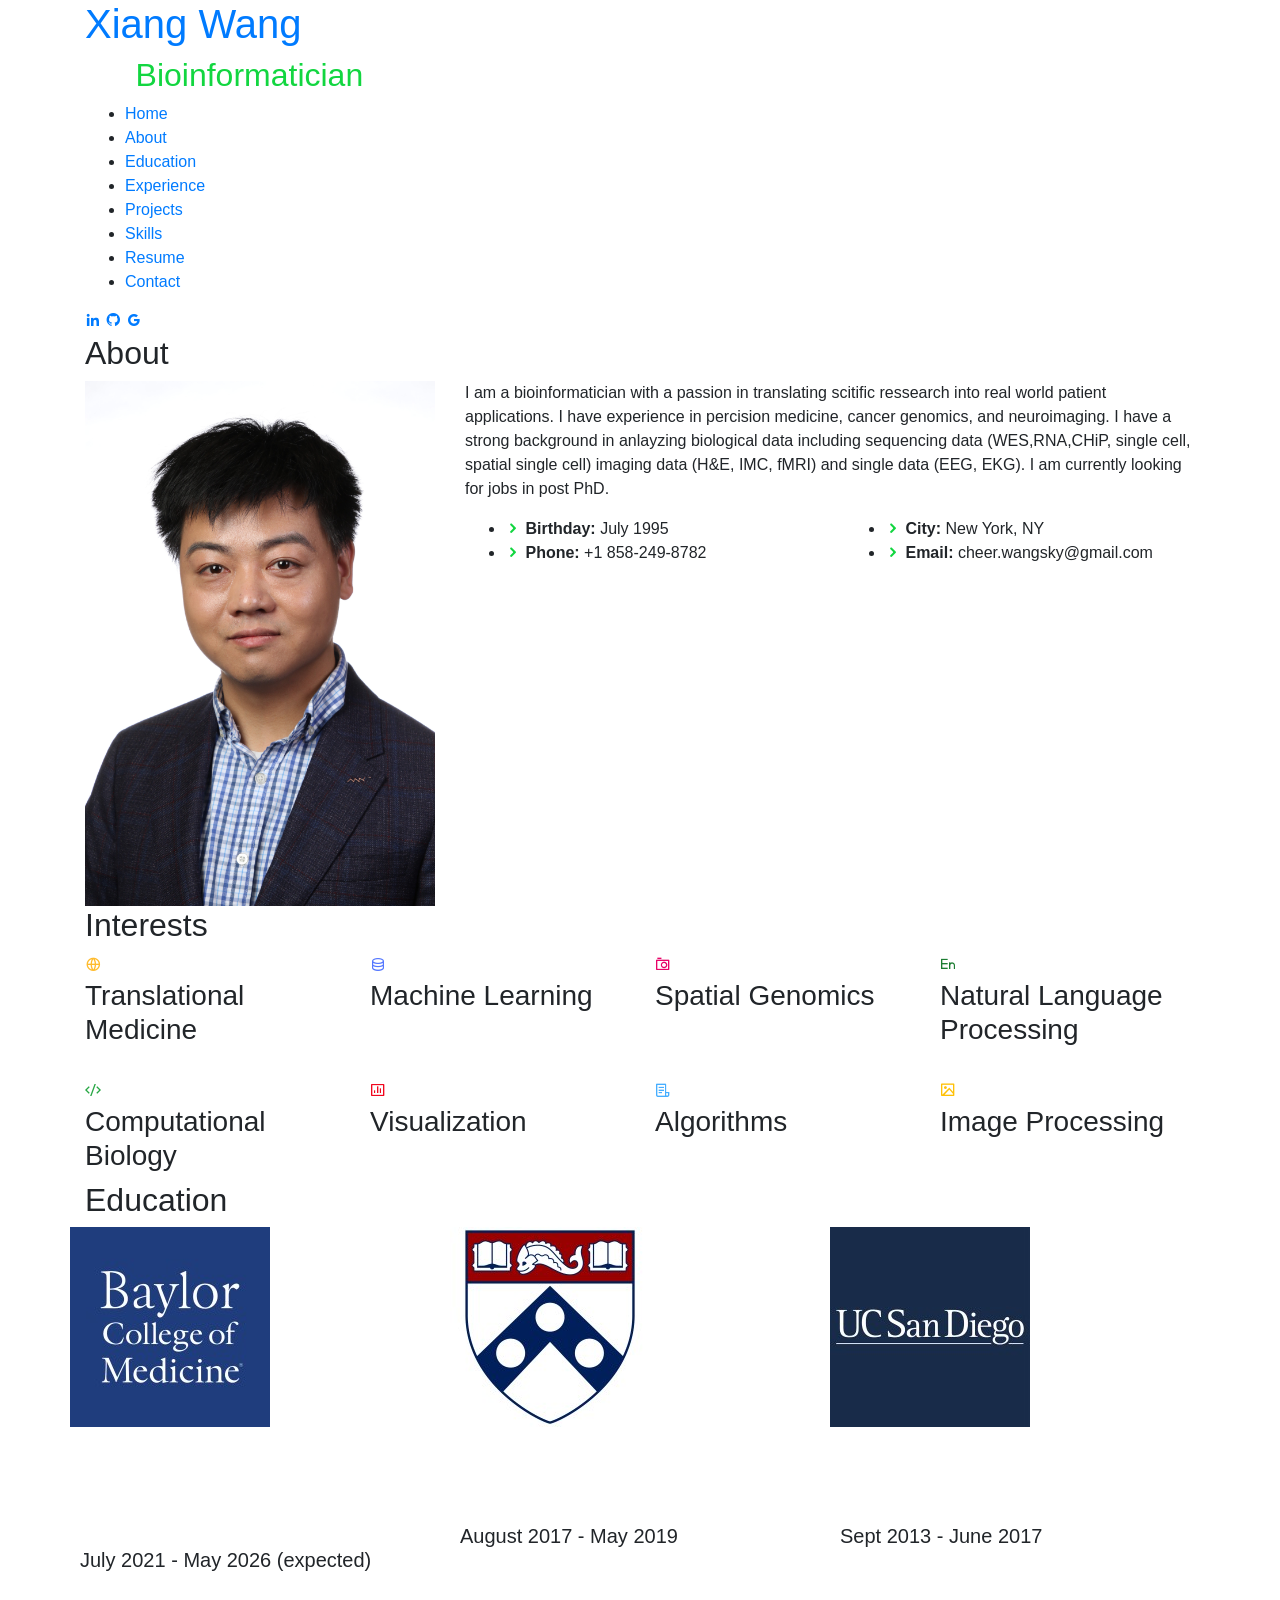
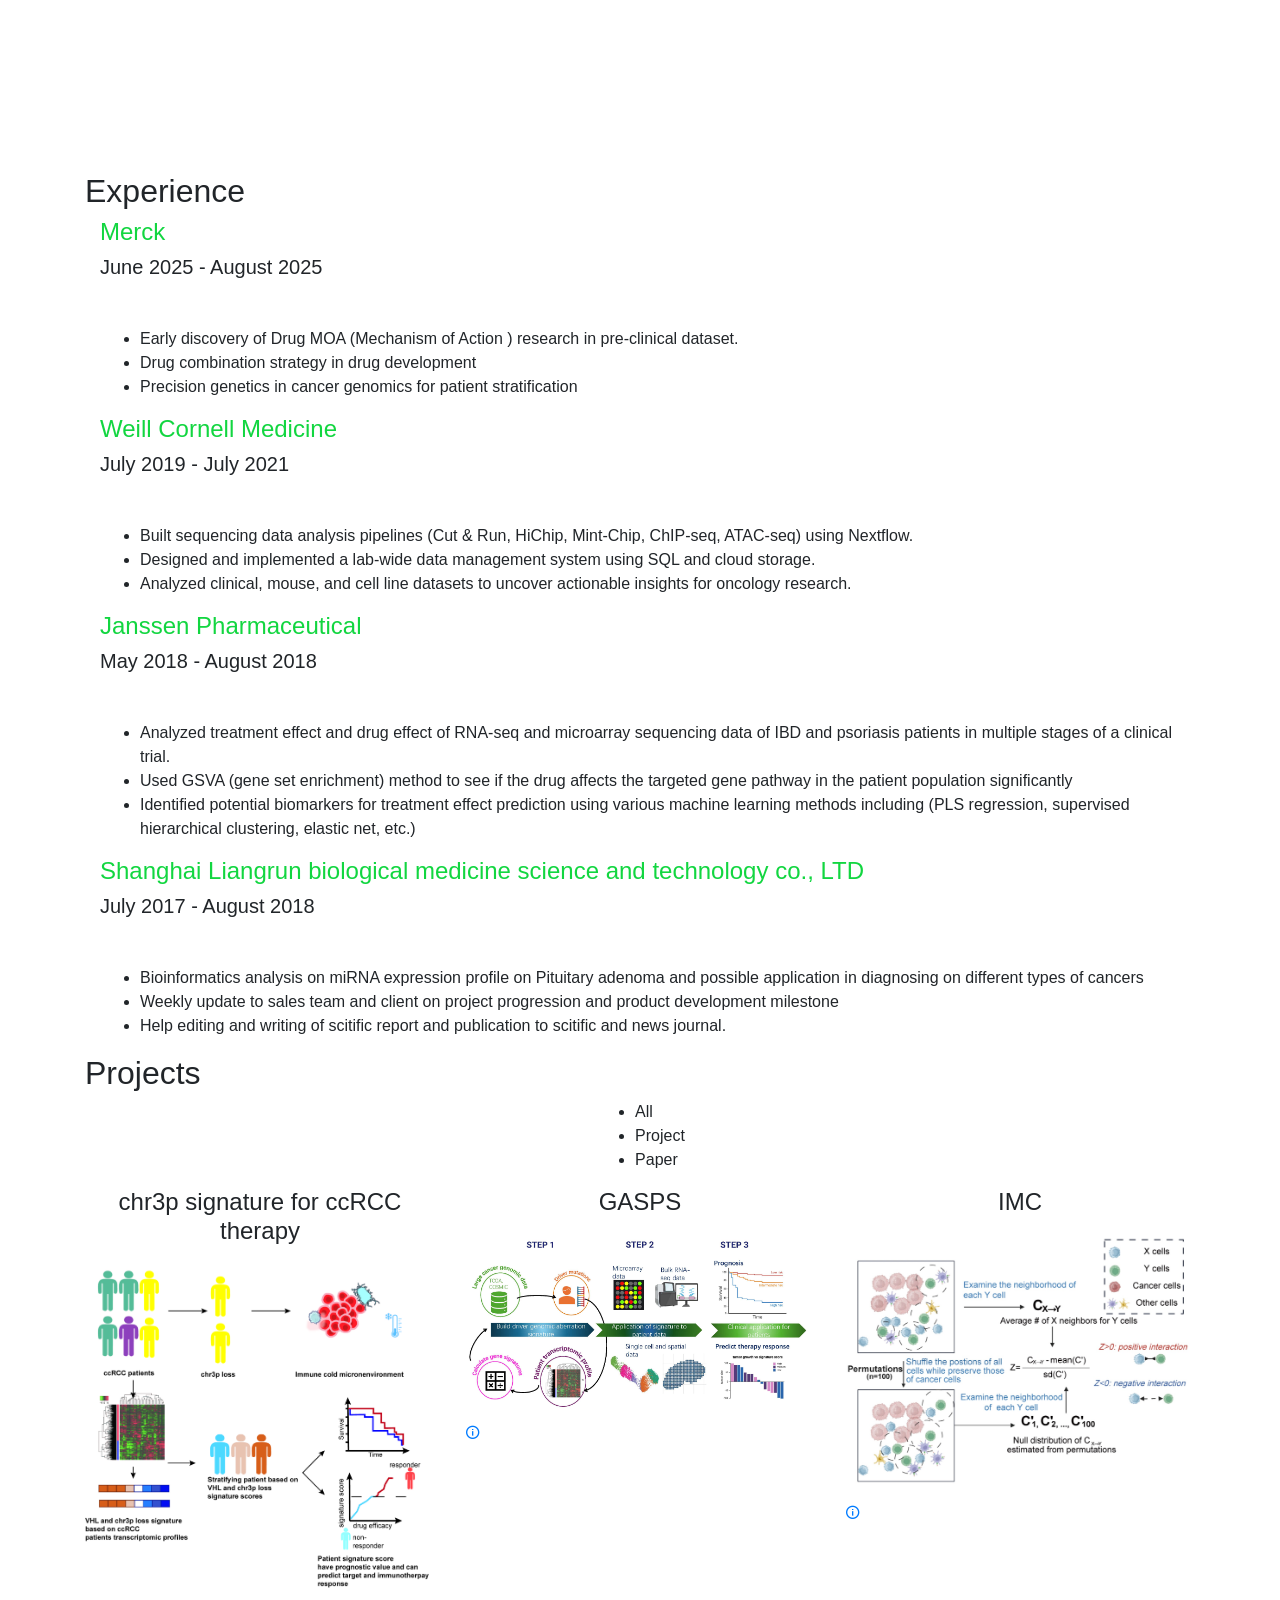
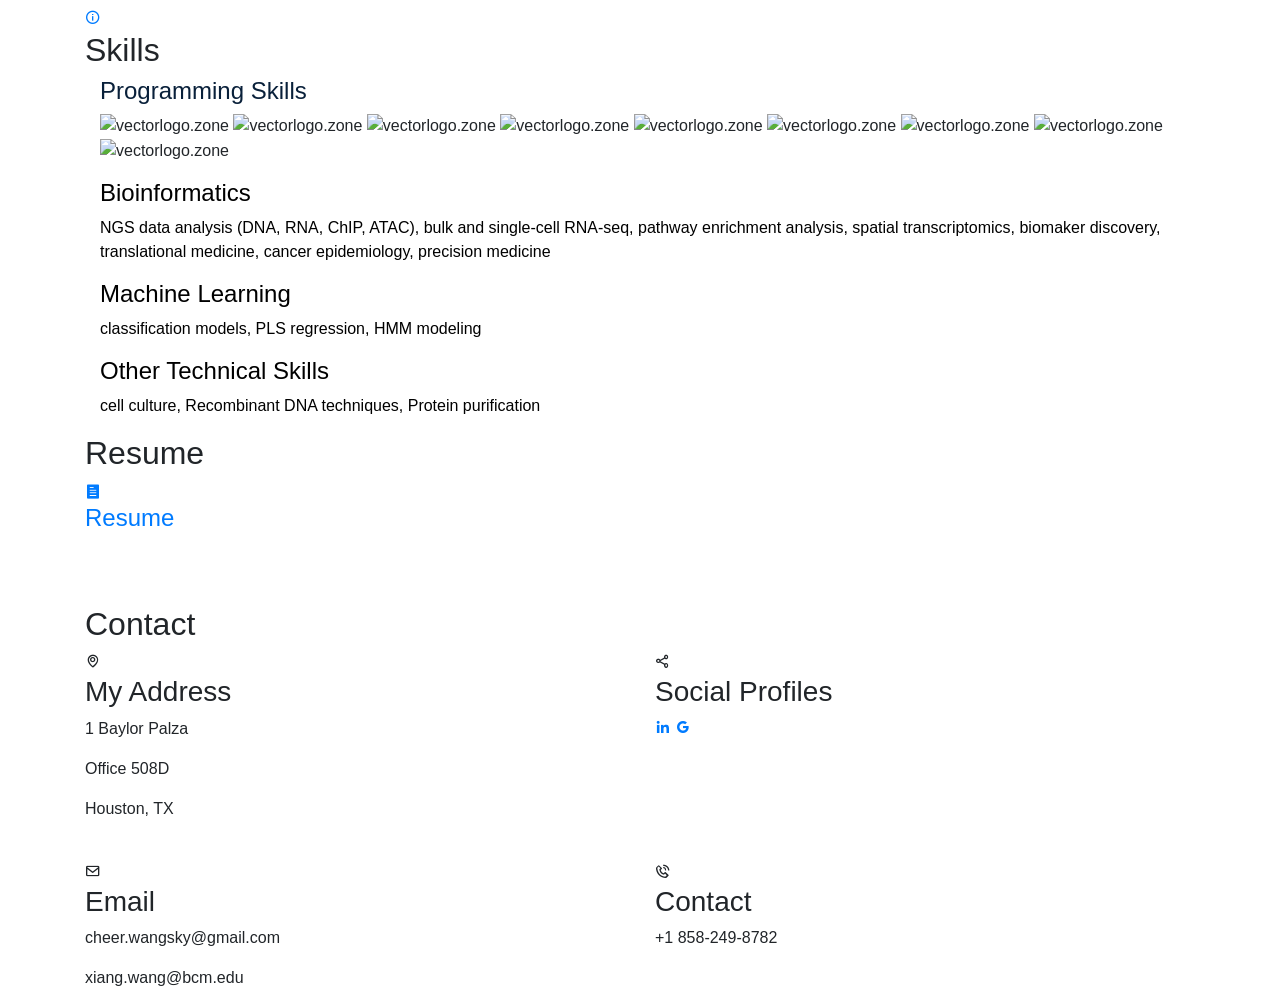
==== index.html @ 362e7843 "personal website base" ====
<!DOCTYPE html>
<html lang="en">

<head>
  <!-- Google Tag Manager -->
  <script>(function(w,d,s,l,i){w[l]=w[l]||[];w[l].push({'gtm.start':
  new Date().getTime(),event:'gtm.js'});var f=d.getElementsByTagName(s)[0],
  j=d.createElement(s),dl=l!='dataLayer'?'&l='+l:'';j.async=true;j.src=
  'https://www.googletagmanager.com/gtm.js?id='+i+dl;f.parentNode.insertBefore(j,f);
  })(window,document,'script','dataLayer','GTM-5BB8W2X');</script>
  <!-- End Google Tag Manager -->
  <link rel="icon" type="image/png" href="/favicon.png"/>
  <meta charset="utf-8">
  <meta content="width=device-width, initial-scale=1.0" name="viewport">

  <title>Personal Portfolio</title>
  <meta content="" name="descriptison">
  <meta content="" name="keywords">

  <!-- Google Fonts -->
  <link href="https://fonts.googleapis.com/css?family=Open+Sans:300,300i,400,400i,600,600i,700,700i|Raleway:300,300i,400,400i,500,500i,600,600i,700,700i|Poppins:300,300i,400,400i,500,500i,600,600i,700,700i" rel="stylesheet">

  <!-- Vendor CSS Files -->
  <link href="assets/vendor/bootstrap/css/bootstrap.min.css" rel="stylesheet">
  <link href="assets/vendor/icofont/icofont.min.css" rel="stylesheet">
  <link href="assets/vendor/remixicon/remixicon.css" rel="stylesheet">
  <link href="assets/vendor/owl.carousel/assets/owl.carousel.min.css" rel="stylesheet">
  <link href="assets/vendor/boxicons/css/boxicons.min.css" rel="stylesheet">
  <link href="assets/vendor/venobox/venobox.css" rel="stylesheet">

  <!-- Template Main CSS File -->
  <link href="assets/css/style.css" rel="stylesheet">


  <!-- Global site tag (gtag.js) - Google Analytics -->
  <script async src="https://www.googletagmanager.com/gtag/js?id=UA-169007209-3"></script>
  <script>
    window.dataLayer = window.dataLayer || [];
    function gtag(){dataLayer.push(arguments);}
    gtag('js', new Date());

    gtag('config', 'UA-169007209-3');
  </script>



  <!-- =======================================================
  * Template Name: Personal - v2.1.0
  * Template URL: https://bootstrapmade.com/personal-free-resume-bootstrap-template/
  * Author: BootstrapMade.com
  * License: https://bootstrapmade.com/license/
  ======================================================== -->
</head>

<body>
  
  <!-- Google Tag Manager (noscript) -->
  <noscript><iframe src="https://www.googletagmanager.com/ns.html?id=GTM-5BB8W2X"
  height="0" width="0" style="display:none;visibility:hidden"></iframe></noscript>
  <!-- End Google Tag Manager (noscript) -->
  <!-- ======= Header ======= -->
  <header id="header" class="header-tops">

    <div class="container">

      <h1><a href="index.html">Xiang Wang</a></h1>
      <h2 style="color:#fff">I'm <span class="typing" style="color:#12D640"></span></h2>
      <nav class="nav-menu d-none d-lg-block">
        <ul>
          <li class="active"><a href="#header"> <span>Home</span></a></li>
          <li><a href="#about"><span>About</span></a></li>
          <li><a href="#education"> <span>Education</span></a></li>
          <li><a href="#experience"> <span>Experience</span></a></li>
<!--          <li><a href="#projects"> <span>Projects</span></a></li>-->
          <li><a href="#portfolio"> <span>Projects</span></a></li>
          <li><a href="#skills"> <span>Skills</span></a></li>
          <li><a href="https://drive.google.com/file/d/1aKbmqRTLS-LCxdMcSOhYF5PHb5AXYQ7D/view" target="_blank"> <span>Resume</span></a></li>
          <!-- <li><a href="#links"> <span>Resume & Links</span></a></li> -->
          <li><a href="#contacts"> <span>Contact</span></a></li>

        </ul>
      </nav><!-- .nav-menu -->

      <div class="social-links">
          <a href="https://www.linkedin.com/in/xiang-wang-nyc95/" target="_blank" class="linkedin"><i class="bx bxl-linkedin"></i></a>
          <a href="https://github.com/sky-wang1995" target="_blank" class="github"><i class="bx bxl-github"></i></a>
          <a href="https://scholar.google.com/citations?user=WFj-ojgAAAAJ&hl=en" target="_blank" class="google"><i class="bx bxl-google"></i></a>

      </div>

    </div>
  </header><!-- End Header -->

  <!-- ======= About Section ======= -->
  <section id="about" class="about">

    <!-- ======= About Me ======= -->
    <div class="about-me container">

      <div class="section-title">
        <h2>About</h2>
      </div>

      <div class="row">
        <div class="col-lg-4" data-aos="fade-right">
          <img src="assets/img/Wang_Xiang.jpg" class="img-fluid" alt="">
        </div>
        <div class="col-lg-8 pt-4 pt-lg-0 content" data-aos="fade-left">
          <p> I am a bioinformatician with a passion in translating scitific ressearch into real world patient applications.  I have experience in 
            percision medicine, cancer genomics, and neuroimaging. I have a strong background in anlayzing biological data including sequencing data (WES,RNA,CHiP, single cell, spatial single cell)
            imaging data (H&E, IMC, fMRI) and single data (EEG, EKG).  
             I am currently looking for jobs in post PhD. </p>
          <div class="row">
            <div class="col-lg-6">
              <ul>
                <li><i class="icofont-rounded-right"></i> <strong>Birthday:</strong> July 1995</li>
                <li><i class="icofont-rounded-right"></i> <strong>Phone:</strong> +1 858-249-8782</li>
              </ul>
            </div>
            <div class="col-lg-6">
              <ul>
                <li><i class="icofont-rounded-right"></i> <strong>City:</strong> New York, NY</li>
                <li><i class="icofont-rounded-right"></i> <strong>Email:</strong> cheer.wangsky@gmail.com</li>
              </ul>
            </div>
          </div>
        </div>
      </div>

    </div><!-- End About Me -->

    <!-- ======= Interests ======= -->
    <div class="interests container">

      <div class="section-title">
        <h2>Interests</h2>
      </div>

      <div class="row">
        <div class="col-lg-3 col-md-4">
          <div class="icon-box">
            <i class="ri-global-line" style="color: #ffbb2c;"></i>
            <h3>Translational Medicine</h3>
          </div>
        </div>
        <div class="col-lg-3 col-md-4 mt-4 mt-md-0">
          <div class="icon-box">
            <i class="ri-database-2-line" style="color: #5578ff;"></i>
            <h3>Machine Learning</h3>
          </div>
        </div>
        <div class="col-lg-3 col-md-4 mt-4 mt-md-0">
          <div class="icon-box">
            <i class="ri-camera-3-line" style="color: #e80368;"></i>
            <h3>Spatial Genomics</h3>
          </div>
        </div>
        <div class="col-lg-3 col-md-4 mt-4 mt-lg-0">
          <div class="icon-box">
            <i class="ri-english-input" style="color: #1c7d32;"></i>
            <h3>Natural Language Processing</h3>
          </div>
        </div>
        <div class="col-lg-3 col-md-4 mt-4">
          <div class="icon-box">
            <i class="ri-code-s-slash-fill" style="color: #28a745;"></i>
            <h3>Computational Biology</h3>
          </div>
        </div>
        <div class="col-lg-3 col-md-4 mt-4">
          <div class="icon-box">
            <i class="ri-bar-chart-box-line" style="color: #f1081f;"></i>
            <h3>Visualization</h3>
          </div>
        </div>
        <div class="col-lg-3 col-md-4 mt-4">
          <div class="icon-box">
            <i class="ri-file-list-3-line" style="color: #47aeff;"></i>
            <h3>Algorithms</h3>
          </div>
        </div>
        <div class="col-lg-3 col-md-4 mt-4">
          <div class="icon-box">
            <i class="ri-image-line" style="color: #ffc107;"></i>
            <h3>Image Processing</h3>
          </div>
        </div>
      </div>

    </div><!-- End Interests -->
  </section><!-- End About Section -->



  <!-- ======= Education Section ======= -->
<section id="education" class="services">
  <div class="container">
    <div class="section-title">
      <h2>Education</h2>
    </div>

    <div class="row">
      <!-- Baylor -->
      <div class="col-md-4 mt-4 mt-md-0 icon-box" data-aos="fade-up" data-aos-delay="100" style="padding:0px 0px 5px;">
        <img src="assets/img/education/bcm.jpeg" class="img-fluid" alt="Baylor College of Medicine">
        <h4 style="text-align:left; padding: 5px 10px;">
          <a href="https://www.bcm.edu/" target="_blank" style="color:#FFF; text-decoration:none;">
            Baylor College of Medicine
          </a>
        </h4>
        <p style="text-align:left;color:#fff;padding: 5px 10px;"><em>PhD in Quantitative and Computational Biosciences</em></p>
        <h5 style="text-align:left;padding: 0px 10px;">July 2021 - May 2026 (expected)</h5>
        <h6 style="text-align:left;color:#fff;padding: 0px 10px;">Relevant Research Topics</h6>
        <ul style="text-align:left;color:#fff;">
          <li>cancer immunotherapy</li>
          <li>lung cancer</li>
          <li>multimodal integration</li>
          <li>spatial transcriptomics</li>
          <li>single cell sequencing</li>
          <li>precision medicine</li>
        </ul>
      </div>

      <!-- UPenn -->
      <div class="col-md-4 mt-4 mt-md-0 icon-box" data-aos="fade-up" data-aos-delay="200" style="padding:0px 0px 5px;">
        <img src="assets/img/education/university_of_pennsylvania_logo.jpeg" class="img-fluid" alt="University of Pennsylvania">
        <h4 style="text-align:left; padding: 5px 10px;">
          <a href="https://www.upenn.edu/" target="_blank" style="color:#FFF; text-decoration:none;">
            University of Pennsylvania
          </a>
        </h4>
        <p style="text-align:left;color:#fff;padding: 5px 10px;"><em>M.S. in Biotechnology</em></p>
        <h5 style="text-align:left;padding: 0px 10px;">August 2017 - May 2019</h5>
        <h6 style="text-align:left;color:#fff;padding: 0px 10px;">Relevant Coursework</h6>
        <ul style="text-align:left;color:#fff;">
          <li>Database Management Systems</li>
          <li>Algorithms &amp; Optimization for Big Data</li>
          <li>Machine Learning</li>
        </ul>
      </div>

      <!-- UCSD -->
      <div class="col-md-4 mt-4 mt-md-0 icon-box" data-aos="fade-up" data-aos-delay="300" style="padding:0px 0px 5px;">
        <img src="assets/img/education/university_of_california_at_san_diego_logo.jpeg" class="img-fluid" alt="UC San Diego">
        <h4 style="text-align:left; padding: 5px 10px;">
          <a href="https://ucsd.edu/" target="_blank" style="color:#FFF; text-decoration:none;">
            UC San Diego
          </a>
        </h4>
        <p style="text-align:left;color:#fff;padding: 5px 10px;"><em>B.S. in Bioengineering (Bioinformatics)</em></p>
        <h5 style="text-align:left;padding: 0px 10px;">Sept 2013 - June 2017</h5>
        <h6 style="text-align:left;color:#fff;padding: 0px 10px;">Relevant Coursework</h6>
        <ul style="text-align:left;color:#fff;">
          <li>Molecular Biology</li>
          <li>Genetics</li>
          <li>Biochemistry</li>
          <li>Advanced Data Structures</li>
          <li>Advanced Algorithms-Design</li>
        </ul>
      </div>
    </div>
  </div>
</section>



<!-- =======================================================
    <div class="portfolio">
    <div class="container">
      <div class="section-title">
        <h2>Online Certification</h2>
      </div>

      <div class="row portfolio-container" style="position: relative; height: 437.75px;">

         <div class="col-lg-4 col-md-6 portfolio-item filter-app" style="position: absolute; left: 0px; top: 0px;">
          <div class="portfolio-wrap">
            <img src="assets/img/certification/stanford.jpg" class="img-fluid" alt="">
            <div class="portfolio-info">
              <h4>Machine Learning</h4>
              <div class="portfolio-links">
                <a href="https://www.coursera.org/account/accomplishments/certificate/2BTJ636Q2E93?utm_medium=certificate&amp;utm_source=link&amp;utm_campaign=copybutton_certificate/" target="_blank" title="Certificate"><i class="bx bx-link"></i></a>
              </div>
            </div>
           </div>
          </div>

        <div class="col-lg-4 col-md-6 portfolio-item filter-app" style="position: absolute; left: 370px; top: 0px;">
          <div class="portfolio-wrap">
            <img src="assets/img/certification/stanford.jpg" class="img-fluid" alt="">
            <div class="portfolio-info">
              <h4>Algorithms-Design and Analysis</h4>
              <div class="portfolio-links">
                <a href="https://www.coursera.org/account/accomplishments/certificate/6THRQXYE9EHZ?utm_medium=certificate&amp;utm_source=link&amp;utm_campaign=copybutton_certificate" target="_blank" title="Certificate"><i class="bx bx-link"></i></a>
              </div>
            </div>
          </div>
        </div>

        <div class="col-lg-4 col-md-6 portfolio-item filter-app" style="position: absolute; left: 740px; top: 0px;">
          <div class="portfolio-wrap">
            <img src="assets/img/certification/ucsd.jpg" class="img-fluid" alt="">
            <div class="portfolio-info">
              <h4>Algorithmic Toolbox</h4>
              <div class="portfolio-links">
                <a href="https://coursera.org/share/98bbfb990484fac370d5e5ed14334ea4" target="_blank" title="Certificate"><i class="bx bx-link"></i></a>
              </div>
            </div>
          </div>
        </div>

        <div class="col-lg-4 col-md-6 portfolio-item filter-project" style="position: absolute; left: 0px; top: 218.875px;">
          <div class="portfolio-wrap">
            <img src="assets/img/certification/ibm.jpg" class="img-fluid" alt="">
            <div class="portfolio-info">
              <h4>Deep Learning with Tensorflow</h4>
              <div class="portfolio-links">
                <a href="https://drive.google.com/file/d/1FSwPt19EzY_tpvqkE6igtLf3gccKcssC/view?usp=sharing" target="_blank" title="Certificate"><i class="bx bx-link"></i></a>
              </div>
            </div>
          </div>
        </div>

        <div class="col-lg-4 col-md-6 portfolio-item filter-project" style="position: absolute; left: 370px; top: 218.875px;">
          <div class="portfolio-wrap">
            <img src="assets/img/certification/ibm.jpg" class="img-fluid" alt="">
            <div class="portfolio-info">
              <h4>Machine Learning with Python</h4>
              <div class="portfolio-links">
                <a href="https://drive.google.com/file/d/1gimySw_NPzCJ54dqZ2j2wYyz-JDOg-S0/view?usp=sharing" target="_blank" title="Certificate"><i class="bx bx-link"></i></a>
              </div>
            </div>
          </div>
        </div>


        <div class="col-lg-4 col-md-6 portfolio-item filter-project" style="position: absolute; left: 740px; top: 218.875px;">
          <div class="portfolio-wrap">
            <img src="assets/img/certification/dai.jpg" class="img-fluid" alt="">
            <div class="portfolio-info">
              <h4>Neural Networks and Deep Learning</h4>
              <div class="portfolio-links">
                <a href="https://www.coursera.org/account/accomplishments/certificate/ELXZ6FE2BU7X?utm_medium=certificate&amp;utm_source=link&amp;utm_campaign=copybutton_certificate/" target="_blank" title="Certificate"><i class="bx bx-link"></i></a>
              </div>
            </div>
          </div>
        </div>

      </div>
    </div>
    </div>
=================================== =================== -->
  </section>
  <!-- End Education Section -->



  <!-- Start Experience Section -->

  <section id="experience" class="services">
    <div class="container">
      <div class="section-title">
        <h2>Experience</h2>
      </div>
      <div class="row">
          <div class="col-lg-12" data-aos="fade-up">
              <div class="col-md-12 mt-4 mt-md-0 icon-box" data-aos="fade-up" data-aos-delay="100">
                <h4 style="text-align:left;"><a  href="https://www.merck.com/research/" style="color:#12d640">Merck</a><br> </h4>
                <h5 style="text-align:left;">  June 2025 - August 2025</h5>
                <p style="text-align:left;color:#fff"><em>Translational Genome Analytics Intern </em></p>
                <ul style="text-align:left;">
                  <li>Early discovery of Drug MOA (Mechanism of Action ) research in pre-clinical dataset.</li>
                  <li>Drug combination strategy in drug development</li>
                  <li>Precision genetics in cancer genomics for patient stratification</li>
                </ul>
              </div>
              <div class="col-md-12 mt-4 mt-md-0 icon-box" data-aos="fade-up" data-aos-delay="100">
                <h4 style="text-align:left;"><a href="https://weill.cornell.edu/" style="color:#12d640">Weill Cornell Medicine</a><br> </h4>
                <h5 style="text-align:left;">July 2019 - July 2021</h5>
                <p style="text-align:left;color:#fff"><em>Bioinformatics Analyst</em></p>
                <ul style="text-align:left;">
                  <li>Built sequencing data analysis pipelines (Cut & Run, HiChip, Mint-Chip, ChIP-seq, ATAC-seq) using Nextflow.</li>
                  <li>Designed and implemented a lab-wide data management system using SQL and cloud storage.</li>
                  <li>Analyzed clinical, mouse, and cell line datasets to uncover actionable insights for oncology research.</li>
                </ul>
              </div>
              <div class="col-md-12 mt-4 mt-md-0 icon-box" data-aos="fade-up" data-aos-delay="100">
                <h4 style="text-align:left;"><a href="https://innovativemedicine.jnj.com/us/" style="color:#12d640">Janssen Pharmaceutical</a><br> </h4>
                <h5 style="text-align:left;">May 2018 - August 2018</h5>
                <p style="text-align:left;color:#fff"><em>Bioinformatics Analyst</em></p>
                <ul style="text-align:left;">
                  <li>Analyzed treatment effect and drug effect of RNA-seq and microarray sequencing data of IBD and psoriasis patients in multiple stages of a clinical trial.</li>
                  <li>Used GSVA (gene set enrichment) method to see if the drug affects the targeted gene pathway in the patient population significantly </li>
                  <li>Identified potential biomarkers for treatment effect prediction using various machine learning methods including (PLS regression, supervised hierarchical clustering, elastic net, etc.)</li>
                </ul>
              </div>
              <div class="col-md-12 mt-4 mt-md-0 icon-box" data-aos="fade-up" data-aos-delay="100">
                <h4 style="text-align:left;"><a href="https://www.liangrunbio.com/en.html" style="color:#12d640">Shanghai Liangrun biological medicine science and technology co., LTD</a><br> </h4>
                <h5 style="text-align:left;">July 2017 - August 2018</h5>
                <p style="text-align:left;color:#fff"><em>General Intern</em></p>
                <ul style="text-align:left;">
                  <li>Bioinformatics analysis on miRNA expression profile on Pituitary adenoma and possible application in diagnosing on different types of cancers</li>
                  <li>Weekly update to sales team and client on project progression and product development milestone</li>
                  <li>Help editing and writing of scitific report and publication to scitific and news journal.</li>
                </ul>
                </div>
          </div>
        </div>
    </div>
  </section>

  <!-- End Experience Section -->


  <!-- Start Project Section -->
  <section id="portfolio" class="portfolio">
    <div class="container">

      <div class="section-title">
        <h2>Projects</h2>
      </div>

      <div class="row">
        <div class="col-lg-12 d-flex justify-content-center">
          <ul id="portfolio-flters">
            <li data-filter="*" class="filter-active">All</li>
            <li data-filter=".filter-project">Project</li>
            <li data-filter=".filter-paper">Paper</li>
          </ul>
        </div>
      </div>

      <div class="row portfolio-container">

        <div class="col-lg-4 col-md-6 portfolio-item filter-paper">
          <center><h4>chr3p signature for ccRCC therapy</h4></center>
          <div class="portfolio-wrap">
            <img src="assets/img/project/graphical abstract.jpg" class="img-fluid" alt="">
            <div class="portfolio-info">
              <div class="portfolio-links">
                <a href="projects/ccRCC.html" data-gall="portfolioDetailsGallery" data-vbtype="iframe" class="venobox" title="Project Details"><i class="bx bx-info-circle"></i></a>
              </div>
            </div>
          </div>
        </div>

        <div class="col-lg-4 col-md-6 portfolio-item filter-paper">
          <center><h4>GASPS</h4></center>
          <div class="portfolio-wrap">
            <img src="assets/img/project/luad_fig1_xiang_Page_2.jpg" class="img-fluid" alt="">
            <div class="portfolio-info">
              
              <div class="portfolio-links">
                <a href="projects/GASPS.html" data-gall="portfolioDetailsGallery" data-vbtype="iframe" class="venobox" title="Project Details"><i class="bx bx-info-circle"></i></a>
              </div>
            </div>
          </div>
        </div>

        <div class="col-lg-4 col-md-6 portfolio-item filter-paper">
          <center><h4>IMC</h4></center>
          <div class="portfolio-wrap">
            <img src="assets/img/project/IMC.jpg" class="img-fluid" alt="">
            <div class="portfolio-info">
              
              <div class="portfolio-links">
                <a href="projects/IMC.html" data-gall="portfolioDetailsGallery" data-vbtype="iframe" class="venobox" title="Project Details"><i class="bx bx-info-circle"></i></a>
              </div>
            </div>
          </div>
        </div>

  </section>

  <!-- End Project Section -->



  <!-- Start Skills Section -->

<section id="skills" class="services">
    <div class="container">
      <div class="section-title">
        <h2>Skills</h2>
      </div>
      <div class="row">
        <div class="col-lg-12" data-aos="fade-up">
          <div class="col-md-12 mt-4 mt-md-0 icon-box" data-aos="fade-up" data-aos-delay="100" style="background:#fff">
            <h4 style="text-align:left;color:#09203a">Programming Skills</h4>
                <p style="text-align:left;">
                  <img src="https://www.vectorlogo.zone/logos/python/python-horizontal.svg" alt="vectorlogo.zone" height="50" width="150">
                  <img src="https://www.vectorlogo.zone/logos/java/java-horizontal.svg" alt="vectorlogo.zone" height="50" width="120">
                  <img src="https://www.vectorlogo.zone/logos/mysql/mysql-horizontal.svg" alt="vectorlogo.zone" height="70" width="130">
                  <img src="https://www.vectorlogo.zone/logos/postgresql/postgresql-horizontal.svg" alt="vectorlogo.zone" height="50" width="190">
                  <img src="https://www.vectorlogo.zone/logos/r-project/r-project-icon.svg" alt="vectorlogo.zone" height="70" width="70">
                  <img src="https://www.vectorlogo.zone/logos/pytorch/pytorch-ar21.svg" alt="vectorlogo.zone">
                  <img src="https://www.vectorlogo.zone/logos/git-scm/git-scm-ar21.svg" alt="vectorlogo.zone">
                  <img src="https://www.vectorlogo.zone/logos/amazon_aws/amazon_aws-ar21.svg" alt="vectorlogo.zone">
                  <img src="https://www.vectorlogo.zone/logos/jupyter/jupyter-ar21.svg" alt="vectorlogo.zone">

                </p>
            </div>
          <div class="col-md-12 mt-4 mt-md-0 icon-box" data-aos="fade-up" data-aos-delay="100" style="background:#fff">
            <h4 style="text-align:left;color:#000;">Bioinformatics</h4>
            <p style="text-align:left;color:#000;">
              NGS data analysis (DNA, RNA, ChIP, ATAC), bulk and single-cell RNA-seq, pathway enrichment analysis, spatial transcriptomics, 
              biomaker discovery, translational medicine, cancer epidemiology, precision medicine
            </p>
          </div>

          <div class="col-md-12 mt-4 mt-md-0 icon-box" data-aos="fade-up" data-aos-delay="100" style="background:#fff">
            <h4 style="text-align:left;color:#000;">Machine Learning</h4>
            <p style="text-align:left;color:#000;">
              classification models, PLS regression, HMM modeling
            </p>
          </div>

          <div class="col-md-12 mt-4 mt-md-0 icon-box" data-aos="fade-up" data-aos-delay="100" style="background:#fff">
            <h4 style="text-align:left;color:#000;">Other Technical Skills</h4>
            <p style="text-align:left;color:#000;">
              cell culture, Recombinant DNA techniques, Protein purification
            </p>
          </div>
        </div>
      </div>
    </div>
  </section>
  



  <!-- End Skills Section -->




  <!-- Start Links section -->
  <section id="links" class="services">
    <div class="container">
      <div class="section-title">
        <h2>Resume </h2>
      </div>
      <div class="row">
        <div class="col-md-3 mt-4 mt-md-0 icon-box" data-aos="fade-up" data-aos-delay="100">
          <a href="https://drive.google.com/file/d/1aKbmqRTLS-LCxdMcSOhYF5PHb5AXYQ7D/view?usp=sharing" target="_blank"><div class="icon"><i class="icofont-page"></i></div></a>
          <h4 class="title"><a href="https://drive.google.com/file/d/1aKbmqRTLS-LCxdMcSOhYF5PHb5AXYQ7D/view?usp=sharing" target="_blank">Resume</a></h4>
          <p class="description" style="color:#fff;">The link contains downloadable resume</p>
        </div>
        <!--div class="col-md-3 mt-4 mt-md-0 icon-box" data-aos="fade-up">
          <a href="https://github.com/rajaprerak/LeetCode_Problems" target="_blank"><div class="icon"><i class="icofont-link"></i></div></a>
          <h4 class="title"><a href="https://github.com/rajaprerak/LeetCode_Problems" target="_blank">LeetCode Repository</a></h4>
          <p class="description" style="color:#fff;"> The github repository contains leetcode problems solution in python.</p>
        </div> -->
        <!-- <div class="col-md-3 mt-4 mt-md-0 icon-box" data-aos="fade-up" data-aos-delay="100">
          <a href="https://techingenious.herokuapp.com/" target="_blank"><div class="icon"><i class="icofont-page"></i></div></a>
          <h4 class="title"><a href="https://techingenious.herokuapp.com/" target="_blank">Blog</a></h4>
          <p class="description" style="color:#fff;">Blog containing articles on AI, coding, development</p>
        </div> -->
      </div>
    </div>
  </section> <!--End Links Section -->


  <!-- Start Contact Section -->

  <section id="contacts" class="contact">
    <div class="container">

      <div class="section-title">
        <h2>Contact</h2>
      </div>

      <div class="row mt-2">

        <div class="col-md-6 d-flex align-items-stretch">
          <div class="info-box">
            <i class="bx bx-map"></i>
            <h3>My Address</h3>
            <p>1 Baylor Palza</p>
            <p>Office 508D</p>
            <p>Houston, TX</p>
          </div>
        </div>

        <div class="col-md-6 mt-4 mt-md-0 d-flex align-items-stretch">
          <div class="info-box">
            <i class="bx bx-share-alt"></i>
            <h3>Social Profiles</h3>
            <div class="social-links">
              <a href="https://www.linkedin.com/in/xiang-wang-nyc95/" target="_blank" class="linkedin"><i class="bx bxl-linkedin"></i></a>
              <!--<a href="https://www.github.com/rajaprerak" target="_blank" class="github"><i class="bx bxl-github"></i></a>-->
              <a href="https://scholar.google.com/citations?user=WFj-ojgAAAAJ&hl=en" target="_blank" class="google"><i class="bx bxl-google"></i></a>

            </div>
          </div>
        </div>

        <div class="col-md-6 mt-4 d-flex align-items-stretch">
          <div class="info-box">
            <i class="bx bx-envelope"></i>
            <h3>Email</h3>
            <p>cheer.wangsky@gmail.com</p>
            <p>xiang.wang@bcm.edu</p>
          </div>
        </div>
        <div class="col-md-6 mt-4 d-flex align-items-stretch">
          <div class="info-box">
            <i class="bx bx-phone-call"></i>
            <h3>Contact</h3>
            <p>+1 858-249-8782</p>
          </div>
        </div>
      </div>
      <!-- <div id="sfczmlqxr5caww28rswrt8849ghbekgnh3j" ></div><script type="text/javascript" src="https://counter1.stat.ovh/private/counter.js?c=zmlqxr5caww28rswrt8849ghbekgnh3j&down=async" async></script><noscript><a href="https://www.freecounterstat.com" title="free web counter"><img src="https://counter1.stat.ovh/private/freecounterstat.php?c=zmlqxr5caww28rswrt8849ghbekgnh3j" border="0" title="free web counter" alt="free web counter" style="visibility: none;"></a></noscript> -->
    </div>
  </section>

  <!-- End Contact Section -->

  <!-- Vendor JS Files -->
  <script src="assets/vendor/jquery/jquery.min.js"></script>
  <script src="assets/vendor/bootstrap/js/bootstrap.bundle.min.js"></script>
  <script src="assets/vendor/jquery.easing/jquery.easing.min.js"></script>
  <script src="assets/vendor/php-email-form/validate.js"></script>
  <script src="assets/vendor/waypoints/jquery.waypoints.min.js"></script>
  <script src="assets/vendor/counterup/counterup.min.js"></script>
  <script src="assets/vendor/owl.carousel/owl.carousel.min.js"></script>
  <script src="assets/vendor/isotope-layout/isotope.pkgd.min.js"></script>
  <script src="assets/vendor/venobox/venobox.min.js"></script>
  <script src="assets/vendor/typed.js/typed.min.js"></script>
  <script type="text/javascript">
    var typed = new Typed('.typing',{
      strings: ["Bioinformatician", "Biologist", "AI Enthusiast"],
      loop: true,
      typeSpeed: 65,
      backSpeed: 65
    });
  </script>

  <!-- Template Main JS File -->
  <script src="assets/js/main.js"></script>

</body>

</html>
---- assets/css/style.css ----
/**
* Template Name: Personal - v2.1.0
* Template URL: https://bootstrapmade.com/personal-free-resume-bootstrap-template/
* Author: BootstrapMade.com
* License: https://bootstrapmade.com/license/
*/

/*--------------------------------------------------------------
# General
--------------------------------------------------------------*/
body {
  font-family: "Open Sans", sans-serif;
  color: #fff;
  position: relative;
  background: transparent;
}

body::before {
  content: "";
  position: fixed;
  background: #010e1b;
  background-size: cover;
  left: 0;
  right: 0;
  top: 0;
  height: 100vh;
}

@media (min-width: 1024px) {
  body::before {
    background-attachment: fixed;
  }
}

a {
  color: #12d640;
}

a:hover {
  color: #12d640;
  text-decoration: none;
}

h1, h2, h3, h4, h5, h6 {
  font-family: "Raleway", sans-serif;
}

/*--------------------------------------------------------------
# Header
--------------------------------------------------------------*/
#header {
  transition: ease-in-out 0s;
  position: relative;
  height: 100vh;
  display: flex;
  align-items: center;
  z-index: 997;
  overflow-y: auto;
}

#header * {
  transition: ease-in-out 0s;
}

#header h1 {
  font-size: 48px;
  margin-top: 0px;
  padding: 0;
  line-height: 1;
  font-weight: 700;
  font-family: "Poppins", sans-serif;
}

#header h1 a, #header h1 a:hover {
  color: #dee2e6;
  line-height: 1;
  display: inline-block;
}

#header h2 {
  font-size: 24px;
  margin-top: 20px;
  color: #12d640;
}

#header h2 span {
  color: #ffc107;
  border-bottom: 2px solid #1c7d32;
  padding-bottom: 6px;
}

#header img {
  padding: 0;
  margin: 0;
}

#header .social-links {
  margin-top: 40px;
  display: flex;
}

#header .social-links a {
  font-size: 16px;
  display: flex;
  justify-content: center;
  align-items: center;
  background: rgba(255, 255, 255, 0.1);
  color: #fff;
  line-height: 1;
  margin-right: 8px;
  border-radius: 50%;
  width: 40px;
  height: 40px;
}

#header .social-links a:hover {
  background: #1c7d32;
}

@media (max-width: 992px) {
  #header h1 {
    font-size: 36px;
  }
  #header h2 {
    font-size: 20px;
    line-height: 30px;
  }
  #header .social-links {
    margin-top: 15px;
  }
  #header .container {
    display: flex;
    flex-direction: column;
    align-items: center;
  }
}

/*--------------------------------------------------------------
# Navigation Menu
--------------------------------------------------------------*/
/* Desktop Navigation */
.nav-menu {
  margin-top: 35px;
}

.nav-menu ul {
  display: flex;
  margin: 0;
  padding: 0;
  list-style: none;
}

.nav-menu li + li {
  margin-left: 30px;
}

.nav-menu a {
  display: block;
  position: relative;
  color: #fff;
  font-size: 19px;
  font-family: "Poppins", sans-serif;
  font-weight: 400;
}

.nav-menu a:before {
  content: "";
  position: absolute;
  width: 0;
  height: 2px;
  bottom: -4px;
  left: 0;
  background-color: #9e7f25;
  visibility: hidden;
  width: 0px;
  transition: all 0.3s ease-in-out 0s;
}

.nav-menu a:hover:before, .nav-menu li:hover > a:before, .nav-menu .active > a:before {
  visibility: visible;
  width: 25px;
}

.nav-menu a:hover, .nav-menu .active > a, .nav-menu li:hover > a {
  color: #12d640;
  text-decoration: none;
}

/* Mobile Navigation */
.mobile-nav-toggle {
  position: fixed;
  right: 15px;
  top: 15px;
  z-index: 9998;
  border: 0;
  background: none;
  font-size: 24px;
  transition: all 0.4s;
  outline: none !important;
  line-height: 1;
  cursor: pointer;
  text-align: right;
}

.mobile-nav-toggle i {
  color: #fff;
}

.mobile-nav {
  position: fixed;
  top: 55px;
  right: 15px;
  bottom: 15px;
  left: 15px;
  z-index: 9999;
  overflow-y: auto;
  background: rgba(0, 0, 0, 0.7);
  transition: ease-in-out 0s;
  opacity: 0;
  visibility: hidden;
  border-radius: 10px;
  padding: 10px 0;
  border: 2px solid rgba(255, 255, 255, 0.12);
}

.mobile-nav * {
  margin: 0;
  padding: 0;
  list-style: none;
}

.mobile-nav a {
  display: block;
  position: relative;
  color: #fff;
  padding: 10px 20px;
  font-weight: 500;
  outline: none;
}

.mobile-nav a:hover, .mobile-nav .active > a, .mobile-nav li:hover > a {
  color: #1c7d32;
  text-decoration: none;
}

.mobile-nav-overly {
  width: 100%;
  height: 100%;
  z-index: 9997;
  top: 0;
  left: 0;
  position: fixed;
  background: rgba(9, 9, 9, 0.6);
  overflow: hidden;
  display: none;
  transition: ease-in-out 0s;
}

.mobile-nav-active {
  overflow: hidden;
}

.mobile-nav-active .mobile-nav {
  opacity: 1;
  visibility: visible;
}

.mobile-nav-active .mobile-nav-toggle i {
  color: #fff;
}

/* Header Top */
#header.header-top {
  height: 90px;
  position: fixed;
  left: 0;
  top: 0;
  right: 0;
  background: #09203a;
}

#header.header-top .social-links, #header.header-top h2 {
  display: none;
}

#header.header-top h1 {
  margin-right: auto;
  font-size: 36px;
}

#header.header-top .container {
  display: flex;
  align-items: center;
}

#header.header-top .nav-menu {
  margin: 0;
}

@media (max-width: 768px) {
  #header.header-top {
    height: 60px;
  }
  #header.header-top h1 {
    font-size: 26px;
  }
}

/*--------------------------------------------------------------
# Sections General
--------------------------------------------------------------*/
section {
  overflow: hidden;
  position: absolute;
  width: 100%;
  top: 140px;
  bottom: 100%;
  opacity: 0;
  z-index: 2;
}

section.section-show {
  top: 70px;
  bottom: auto;
  opacity: 1;
  padding-bottom: 0px;
}

section .container {
  background: rgba(0, 0, 0, 0);
  padding: 30px;
}

@media (max-width: 768px) {
  section {
    top: 120px;
  }
  section.section-show {
    top: 80px;
  }
}

.section-title h2 {
  font-size: 14px;
  font-weight: 500;
  padding: 0;
  line-height: 1px;
  margin: 0 0 20px 0;
  letter-spacing: 2px;
  text-transform: uppercase;
  color: #dee2e6;
  font-family: "Poppins", sans-serif;
}

.section-title h2::after {
  content: "";
  width: 120px;
  height: 1px;
  display: inline-block;
  background: #dee2e6;
  margin: 4px 10px;
}

.section-title p {
  margin: 0;
  margin: -15px 0 15px 0;
  font-size: 36px;
  font-weight: 700;
  text-transform: uppercase;
  font-family: "Poppins", sans-serif;
  color: #fff;
}

/*--------------------------------------------------------------
# About
--------------------------------------------------------------*/
.about-me .content h3 {
  font-weight: 700;
  font-size: 26px;
  color: #1c7d32;
}

.about-me .content ul {
  list-style: none;
  padding: 0;
}

.about-me .content ul li {
  padding-bottom: 10px;
}

.about-me .content ul i {
  font-size: 20px;
  padding-right: 2px;
  color: #1c7d32;
}

.about-me .content p:last-child {
  margin-bottom: 0;
}

/*--------------------------------------------------------------
# Counts
--------------------------------------------------------------*/
.counts {
  padding: 70px 0 60px;
}

.counts .count-box {
  padding: 30px 30px 25px 30px;
  width: 100%;
  position: relative;
  text-align: center;
  background: rgba(255, 255, 255, 0.08);
}

.counts .count-box i {
  position: absolute;
  top: -25px;
  left: 50%;
  transform: translateX(-50%);
  font-size: 24px;
  background: rgba(255, 255, 255, 0.1);
  padding: 12px;
  color: #1c7d32;
  border-radius: 50px;
}

.counts .count-box span {
  font-size: 36px;
  display: block;
  font-weight: 600;
  color: #fff;
}

.counts .count-box p {
  padding: 0;
  margin: 0;
  font-family: "Raleway", sans-serif;
  font-size: 14px;
}

/*--------------------------------------------------------------
# Skills
--------------------------------------------------------------*/
.skills .progress {
  height: 50px;
  display: block;
  background: none;
}

.skills .progress .skill {
  padding: 0;
  margin: 0 0 6px 0;
  text-transform: uppercase;
  display: block;
  font-weight: 600;
  font-family: "Poppins", sans-serif;
  color: #fff;
}

.skills .progress .skill .val {
  float: right;
  font-style: normal;
}

.skills .progress-bar-wrap {
  background: rgba(255, 255, 255, 0.15);
}

.skills .progress-bar {
  width: 1px;
  height: 10px;
  transition: .9s;
  background-color: #1c7d32;
}

/*--------------------------------------------------------------
# Interests
--------------------------------------------------------------*/
.interests .icon-box {
  display: flex;
  align-items: center;
  padding: 20px;
  background: #09203a;
  transition: ease-in-out 0.3s;
}


.interests .icon-box i {
  font-size: 32px;
  padding-right: 10px;
  line-height: 1;
}

.interests .icon-box h3 {
  font-weight: 700;
  margin: 0;
  padding: 0;
  line-height: 1;
  font-size: 16px;
  color: #fff;
}

.interests .icon-box:hover {
  background: #042b56eb;
}

/*--------------------------------------------------------------
# Testimonials
--------------------------------------------------------------*/
.testimonials .testimonial-item {
  box-sizing: content-box;
  min-height: 320px;
}

.testimonials .testimonial-item .testimonial-img {
  width: 90px;
  border-radius: 50%;
  margin: -40px 0 0 40px;
  position: relative;
  z-index: 2;
  border: 6px solid rgba(255, 255, 255, 0.12);
}

.testimonials .testimonial-item h3 {
  font-size: 18px;
  font-weight: bold;
  margin: 10px 0 5px 45px;
  color: #fff;
}

.testimonials .testimonial-item h4 {
  font-size: 14px;
  color: #999;
  margin: 0 0 0 45px;
}

.testimonials .testimonial-item .quote-icon-left, .testimonials .testimonial-item .quote-icon-right {
  color: rgba(255, 255, 255, 0.25);
  font-size: 26px;
}

.testimonials .testimonial-item .quote-icon-left {
  display: inline-block;
  left: -5px;
  position: relative;
}

.testimonials .testimonial-item .quote-icon-right {
  display: inline-block;
  right: -5px;
  position: relative;
  top: 10px;
}

.testimonials .testimonial-item p {
  font-style: italic;
  margin: 0 15px 0 15px;
  padding: 20px 20px 60px 20px;
  background: rgba(255, 255, 255, 0.1);
  position: relative;
  border-radius: 6px;
  position: relative;
  z-index: 1;
}

.testimonials .owl-nav, .testimonials .owl-dots {
  margin-top: 5px;
  text-align: center;
}

.testimonials .owl-dot {
  display: inline-block;
  margin: 0 5px;
  width: 12px;
  height: 12px;
  border-radius: 50%;
  background-color: rgba(255, 255, 255, 0.3) !important;
}

.testimonials .owl-dot.active {
  background-color: #1c7d32 !important;
}

@media (max-width: 767px) {
  .testimonials {
    margin: 30px 10px;
  }
}

/*--------------------------------------------------------------
# Resume
--------------------------------------------------------------*/
.resume .resume-title {
  font-size: 26px;
  font-weight: 700;
  margin-top: 20px;
  margin-bottom: 20px;
  color: #fff;
}

.resume .resume-item {
  padding: 0 0 20px 20px;
  margin-top: -2px;
  border-left: 2px solid rgba(255, 255, 255, 0.2);
  position: relative;
}

.resume .resume-item h4 {
  line-height: 18px;
  font-size: 18px;
  font-weight: 600;
  text-transform: uppercase;
  font-family: "Poppins", sans-serif;
  color: #1c7d32;
  margin-bottom: 10px;
}

.resume .resume-item h5 {
  font-size: 16px;
  background: rgba(255, 255, 255, 0.15);
  padding: 5px 15px;
  display: inline-block;
  font-weight: 600;
  margin-bottom: 10px;
}

.resume .resume-item ul {
  padding-left: 20px;
}

.resume .resume-item ul li {
  padding-bottom: 10px;
}

.resume .resume-item:last-child {
  padding-bottom: 0;
}

.resume .resume-item::before {
  content: "";
  position: absolute;
  width: 16px;
  height: 16px;
  border-radius: 50px;
  left: -9px;
  top: 0;
  background: #9e7f25;
  border: 2px solid #9e7f25;
}

/*--------------------------------------------------------------
# Services
--------------------------------------------------------------*/
.services .icon-box {
  text-align: center;
  background: #09203a;
  padding: 40px 40px;
  transition: all ease-in-out 0.3s;
  margin: 10px
}

.services .icon-box .icon {
  margin: 0 auto;
  width: 64px;
  height: 64px;
  background: #1c7d32;
  border-radius: 5px;
  transition: all .3s ease-out 0s;
  display: flex;
  align-items: center;
  justify-content: center;
  margin-bottom: 20px;
  transform-style: preserve-3d;
}

.services .icon-box .icon i {
  color: #fff;
  font-size: 28px;
}

.services .icon-box .icon::before {
  position: absolute;
  content: '';
  left: -8px;
  top: -8px;
  height: 100%;
  width: 100%;
  background: rgba(255, 255, 255, 0.15);
  border-radius: 5px;
  transition: all .3s ease-out 0s;
  transform: translateZ(-1px);
}

.services .icon-box h4 {
  font-weight: 700;
  margin-bottom: 15px;
  font-size: 24px;
}

.services .icon-box h4 a {
  color: #fff;
}

.services .icon-box p {
  line-height: 24px;
  font-size: 14px;
  margin-bottom: 0;
}

.services .icon-box:hover {
  background: #042e5f;
  border-color: #1c7d32;
}

.services .icon-box:hover .icon {
  background: #fff;
}

.services .icon-box:hover .icon i {
  color: #1c7d32;
}

.services .icon-box:hover .icon::before {
  background: #35e888;
}

.services .icon-box:hover h4 a, .services .icon-box:hover p {
  color: #12d640;
}

/*--------------------------------------------------------------
# Portfolio
--------------------------------------------------------------*/
.portfolio .portfolio-item {
  margin-bottom: 30px;
}

.portfolio #portfolio-flters {
  padding: 0;
  margin: 0 auto 15px auto;
  list-style: none;
  text-align: center;
  border-radius: 50px;
  padding: 2px 15px;
}

.portfolio #portfolio-flters li {
  cursor: pointer;
  display: inline-block;
  padding: 8px 16px 10px 16px;
  font-size: 14px;
  font-weight: 600;
  line-height: 1;
  text-transform: uppercase;
  color: #fff;
  background: rgba(255, 255, 255, 0.1);
  margin: 0 3px 10px 3px;
  transition: all 0.3s ease-in-out;
  border-radius: 4px;
}

.portfolio #portfolio-flters li:hover, .portfolio #portfolio-flters li.filter-active {
  background: #1c7d32;
}

.portfolio #portfolio-flters li:last-child {
  margin-right: 0;
}

.portfolio .portfolio-wrap {
  transition: 0.3s;
  position: relative;
  overflow: hidden;
  z-index: 1;
  background: rgba(0, 0, 0, 0.6);
}

.portfolio .portfolio-wrap::before {
  content: "";
  background: rgba(0, 0, 0, 0.6);
  position: absolute;
  left: 30px;
  right: 30px;
  top: 30px;
  bottom: 30px;
  transition: all ease-in-out 0.3s;
  z-index: 2;
  opacity: 0;
}

.portfolio .portfolio-wrap .portfolio-info {
  opacity: 0;
  position: absolute;
  top: 0;
  left: 0;
  right: 0;
  bottom: 0;
  text-align: center;
  z-index: 3;
  transition: all ease-in-out 0.3s;
  display: flex;
  flex-direction: column;
  justify-content: center;
  align-items: center;
}

.portfolio .portfolio-wrap .portfolio-info::before {
  display: block;
  content: "";
  width: 48px;
  height: 48px;
  position: absolute;
  top: 35px;
  left: 35px;
  border-top: 3px solid #fff;
  border-left: 3px solid #fff;
  transition: all 0.5s ease 0s;
  z-index: 9994;
}

.portfolio .portfolio-wrap .portfolio-info::after {
  display: block;
  content: "";
  width: 48px;
  height: 48px;
  position: absolute;
  bottom: 35px;
  right: 35px;
  border-bottom: 3px solid #fff;
  border-right: 3px solid #fff;
  transition: all 0.5s ease 0s;
  z-index: 9994;
}

.portfolio .portfolio-wrap .portfolio-info h4 {
  font-size: 20px;
  color: #fff;
  font-weight: 600;
}

.portfolio .portfolio-wrap .portfolio-info p {
  color: #ffffff;
  font-size: 14px;
  text-transform: uppercase;
  padding: 0;
  margin: 0;
}

.portfolio .portfolio-wrap .portfolio-links {
  text-align: center;
  z-index: 4;
}

.portfolio .portfolio-wrap .portfolio-links a {
  color: #fff;
  margin: 0 2px;
  font-size: 28px;
  display: inline-block;
  transition: 0.3s;
}

.portfolio .portfolio-wrap .portfolio-links a:hover {
  color: #63eda3;
}

.portfolio .portfolio-wrap:hover::before {
  top: 0;
  left: 0;
  right: 0;
  bottom: 0;
  opacity: 1;
}

.portfolio .portfolio-wrap:hover .portfolio-info {
  opacity: 1;
}

.portfolio .portfolio-wrap:hover .portfolio-info::before {
  top: 15px;
  left: 15px;
}

.portfolio .portfolio-wrap:hover .portfolio-info::after {
  bottom: 15px;
  right: 15px;
}

/*--------------------------------------------------------------
# Contact
--------------------------------------------------------------*/
.contact .info-box {
  color: #444444;
  padding: 20px;
  width: 100%;
  background: #09203a;
}

.contact .info-box i.bx {
  font-size: 24px;
  color: #dee2e6;
  border-radius: 50%;
  padding: 14px;
  float: left;
  background: rgba(255, 255, 255, 0.1);
}

.contact .info-box h3 {
  font-size: 20px;
  color: #28a745;
  font-weight: 700;
  margin: 10px 0 8px 68px;
}

.contact .info-box p {
  padding: 0;
  color: #fff;
  line-height: 24px;
  font-size: 14px;
  margin: 0 0 0 68px;
}

.contact .info-box .social-links {
  margin: 5px 0 0 68px;
  display: flex;
}

.contact .info-box .social-links a {
  font-size: 18px;
  display: inline-block;
  color: #fff;
  line-height: 1;
  margin-right: 12px;
  transition: 0.3s;
}

.contact .info-box .social-links a:hover {
  color: #12d640;
}

.contact .php-email-form {
  padding: 30px;
  background: rgba(255, 255, 255, 0.08);
}

.contact .php-email-form .validate {
  display: none;
  color: red;
  margin: 0 0 15px 0;
  font-weight: 400;
  font-size: 13px;
}

.contact .php-email-form .error-message {
  display: none;
  background: rgba(255, 255, 255, 0.08);
  background: #ed3c0d;
  text-align: center;
  padding: 15px;
  font-weight: 600;
}

.contact .php-email-form .sent-message {
  display: none;
  background: rgba(255, 255, 255, 0.08);
  background: #1c7d32;
  text-align: center;
  padding: 15px;
  font-weight: 600;
}

.contact .php-email-form .loading {
  display: none;
  background: rgba(255, 255, 255, 0.08);
  text-align: center;
  padding: 15px;
}

.contact .php-email-form .loading:before {
  content: "";
  display: inline-block;
  border-radius: 50%;
  width: 24px;
  height: 24px;
  margin: 0 10px -6px 0;
  border: 3px solid #1c7d32;
  border-top-color: #eee;
  -webkit-animation: animate-loading 1s linear infinite;
  animation: animate-loading 1s linear infinite;
}

.contact .php-email-form input, .contact .php-email-form textarea {
  border-radius: 0;
  box-shadow: none;
  font-size: 14px;
  background: rgba(255, 255, 255, 0.08);
  border: 0;
  transition: 0.3s;
  color: #fff;
}

.contact .php-email-form input:focus, .contact .php-email-form textarea:focus {
  background-color: rgba(255, 255, 255, 0.11);
}

.contact .php-email-form input::-webkit-input-placeholder, .contact .php-email-form textarea::-webkit-input-placeholder {
  color: rgba(255, 255, 255, 0.3);
  opacity: 1;
}

.contact .php-email-form input::-moz-placeholder, .contact .php-email-form textarea::-moz-placeholder {
  color: rgba(255, 255, 255, 0.3);
  opacity: 1;
}

.contact .php-email-form input:-ms-input-placeholder, .contact .php-email-form textarea:-ms-input-placeholder {
  color: rgba(255, 255, 255, 0.3);
  opacity: 1;
}

.contact .php-email-form input::-ms-input-placeholder, .contact .php-email-form textarea::-ms-input-placeholder {
  color: rgba(255, 255, 255, 0.3);
  opacity: 1;
}

.contact .php-email-form input::placeholder, .contact .php-email-form textarea::placeholder {
  color: rgba(255, 255, 255, 0.3);
  opacity: 1;
}

.contact .php-email-form input {
  padding: 20px 15px;
}

.contact .php-email-form textarea {
  padding: 12px 15px;
}

.contact .php-email-form button[type="submit"] {
  background: #1c7d32;
  border: 0;
  padding: 10px 30px;
  color: #fff;
  transition: 0.4s;
  border-radius: 4px;
}

.contact .php-email-form button[type="submit"]:hover {
  background: #15bb62;
}

@-webkit-keyframes animate-loading {
  0% {
    transform: rotate(0deg);
  }
  100% {
    transform: rotate(360deg);
  }
}

@keyframes animate-loading {
  0% {
    transform: rotate(0deg);
  }
  100% {
    transform: rotate(360deg);
  }
}

/*--------------------------------------------------------------
# Credits
--------------------------------------------------------------*/
.credits {
  position: fixed;
  right: 15px;
  bottom: 15px;
  font-size: 13px;
  color: #fff;
  z-index: 1;
}

.credits a {
  color: #1c7d32;
  transition: 0.3s;
}

.credits a:hover {
  color: #fff;
}

@media (max-width: 992px) {
  .credits {
    left: 50%;
    right: 0;
    transform: translateX(-50%);
  }
}
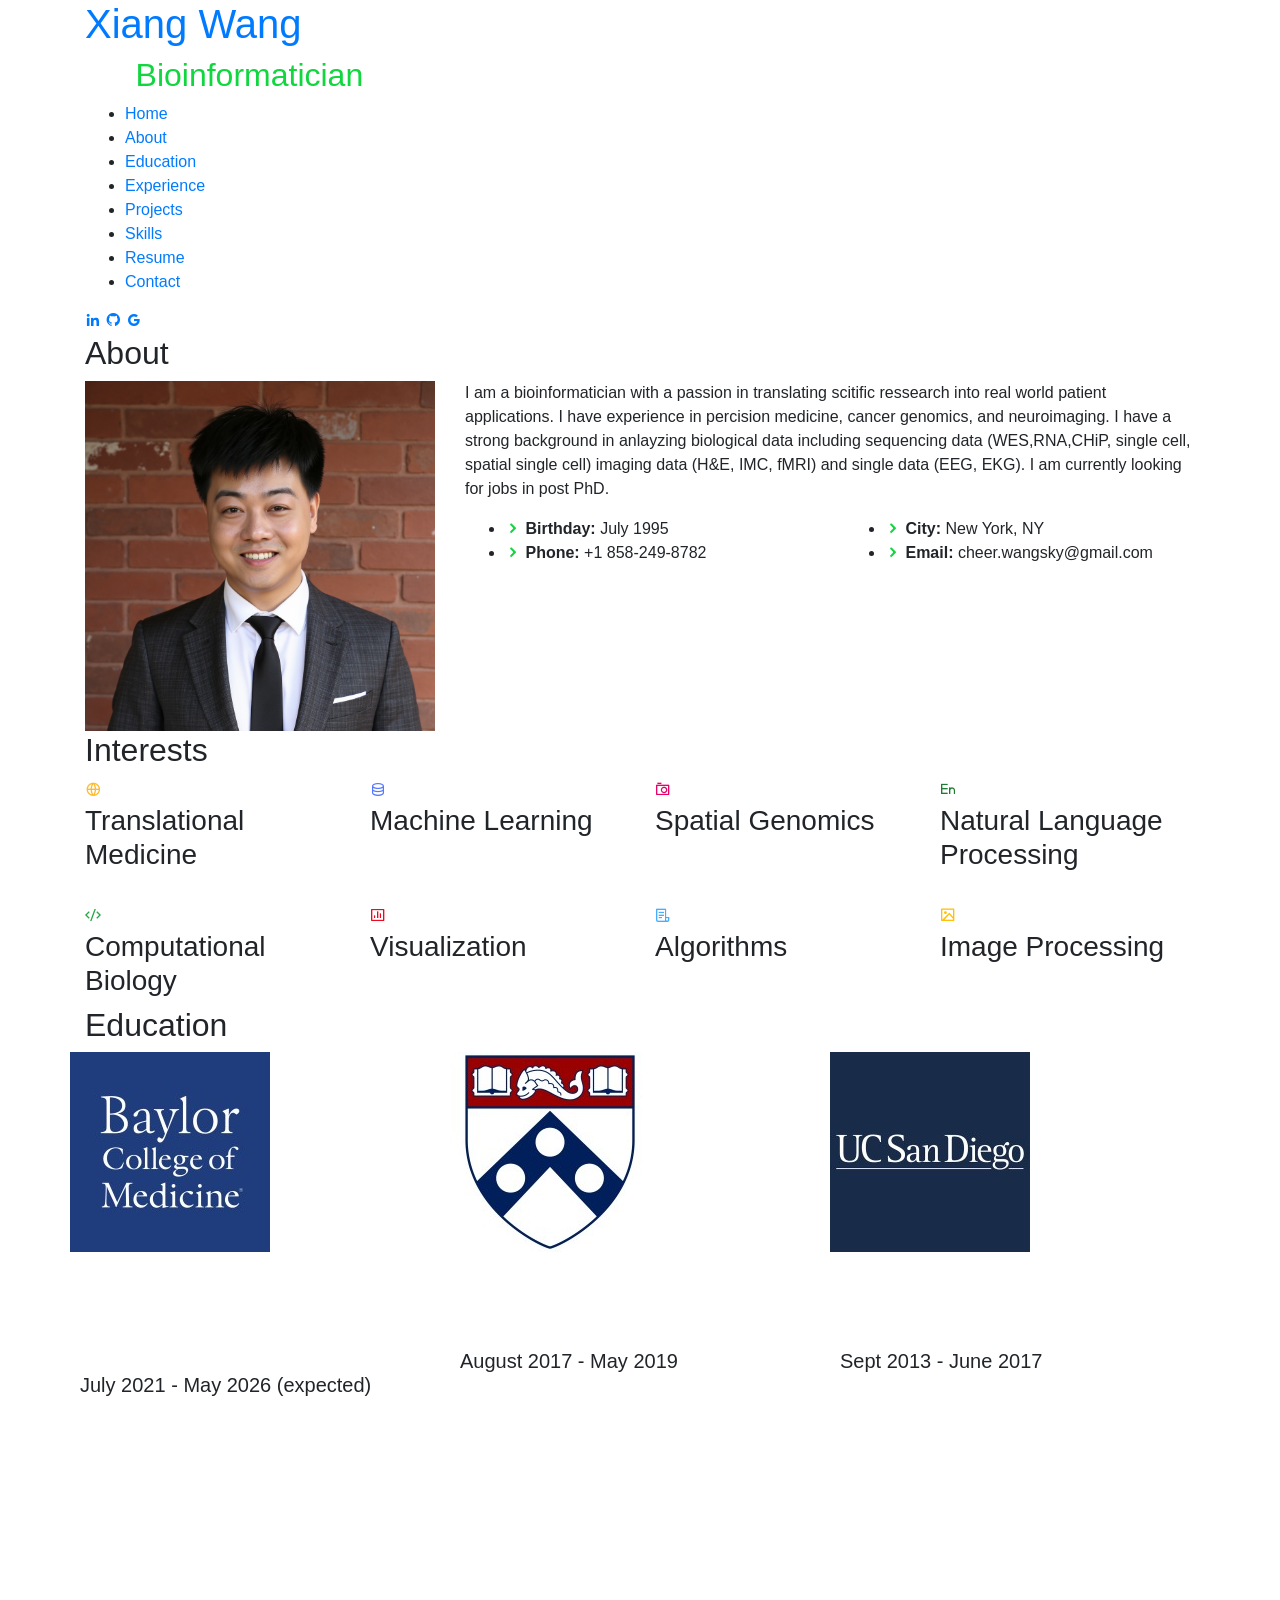
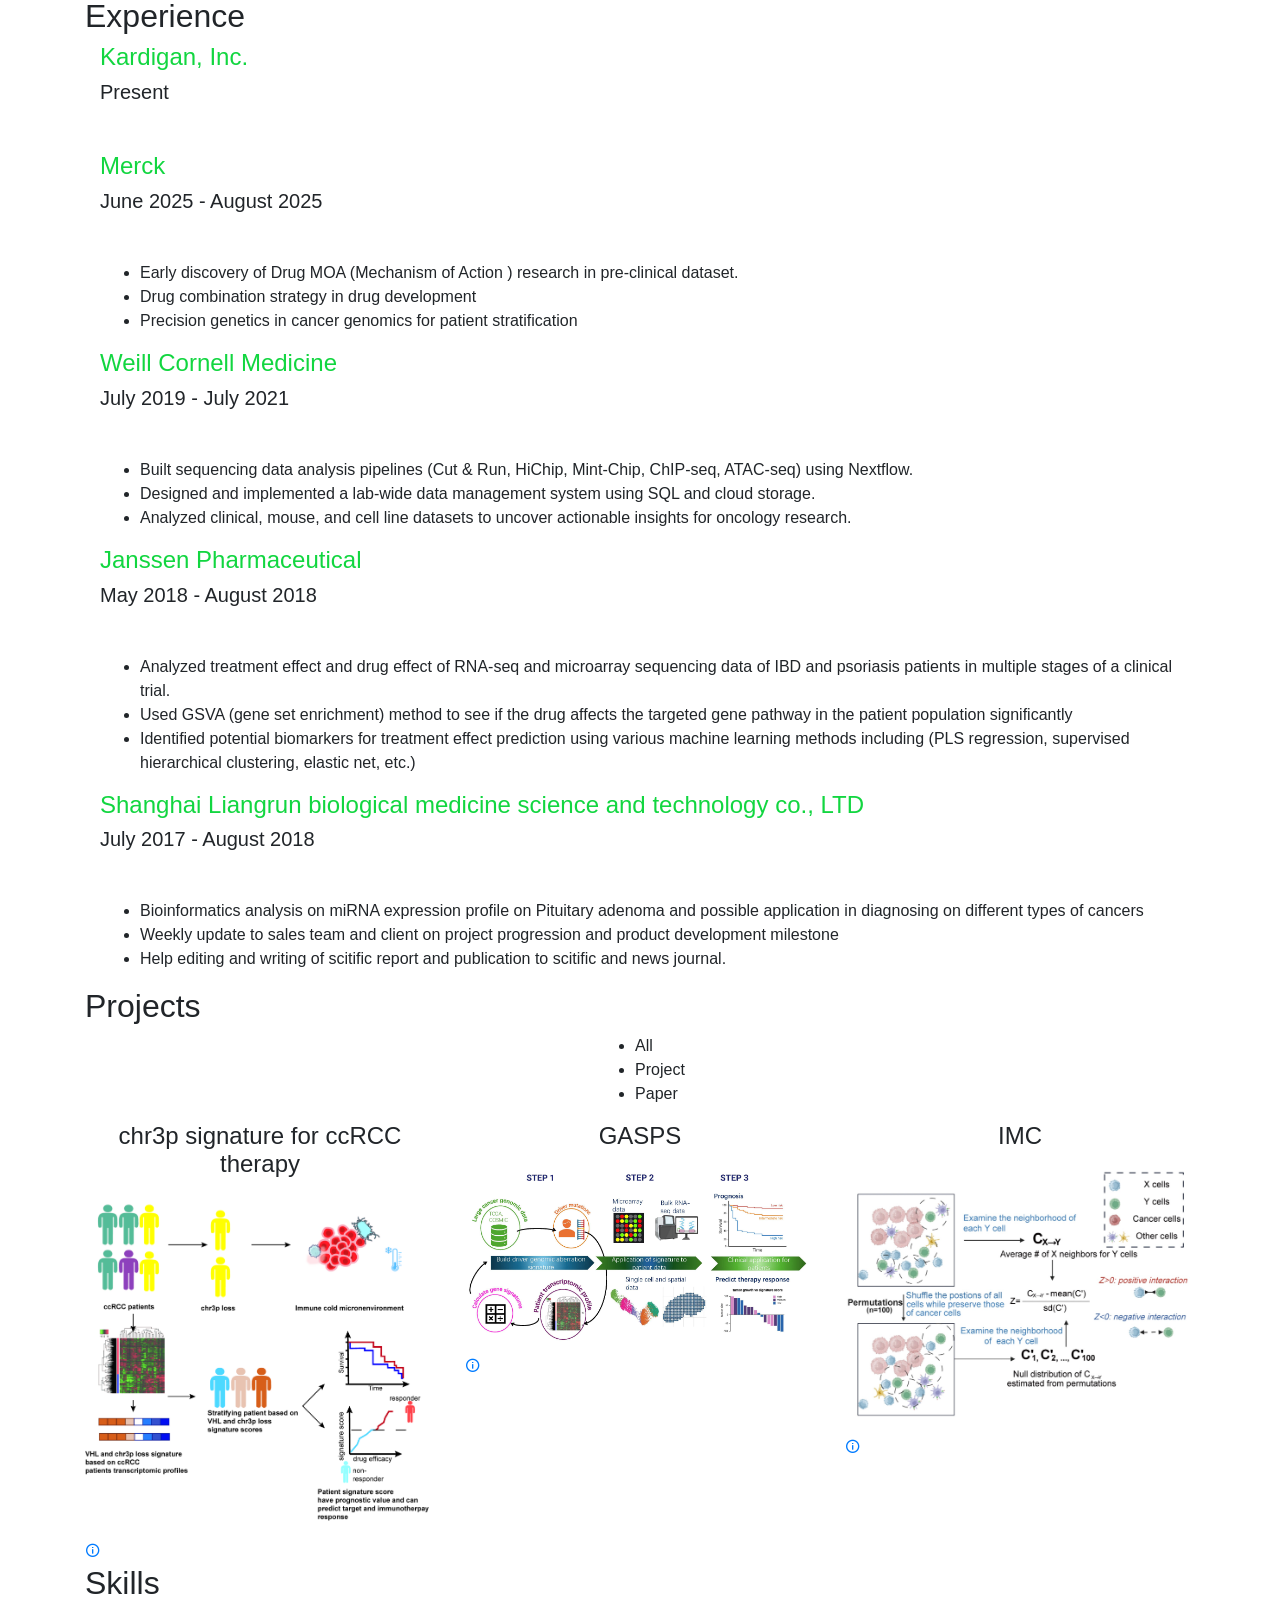
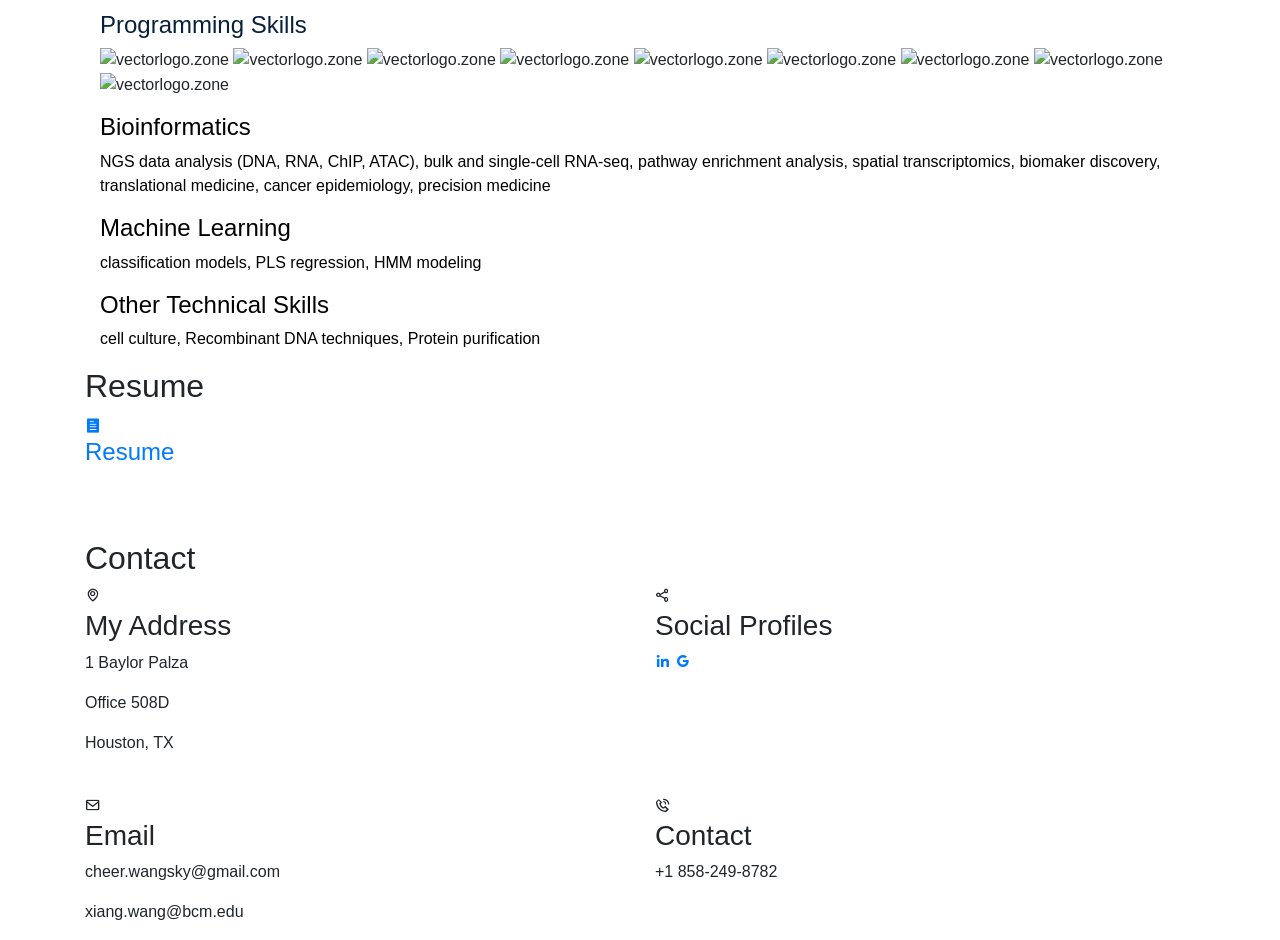
==== commit e3e44eea: "Update experience section and profile image" ====
--- a/index.html
+++ b/index.html
@@ -365,6 +365,11 @@
       <div class="row">
           <div class="col-lg-12" data-aos="fade-up">
               <div class="col-md-12 mt-4 mt-md-0 icon-box" data-aos="fade-up" data-aos-delay="100">
+                <h4 style="text-align:left;"><a href="https://https://www.kardigan.bio/" style="color:#12d640">Kardigan, Inc.</a><br> </h4>
+                <h5 style="text-align:left;">Present</h5>
+                <p style="text-align:left;color:#fff"><em>Postdoctoral Scientist,Bioinformatics</em></p>
+              </div>
+              <div class="col-md-12 mt-4 mt-md-0 icon-box" data-aos="fade-up" data-aos-delay="100">
                 <h4 style="text-align:left;"><a  href="https://www.merck.com/research/" style="color:#12d640">Merck</a><br> </h4>
                 <h5 style="text-align:left;">  June 2025 - August 2025</h5>
                 <p style="text-align:left;color:#fff"><em>Translational Genome Analytics Intern </em></p>
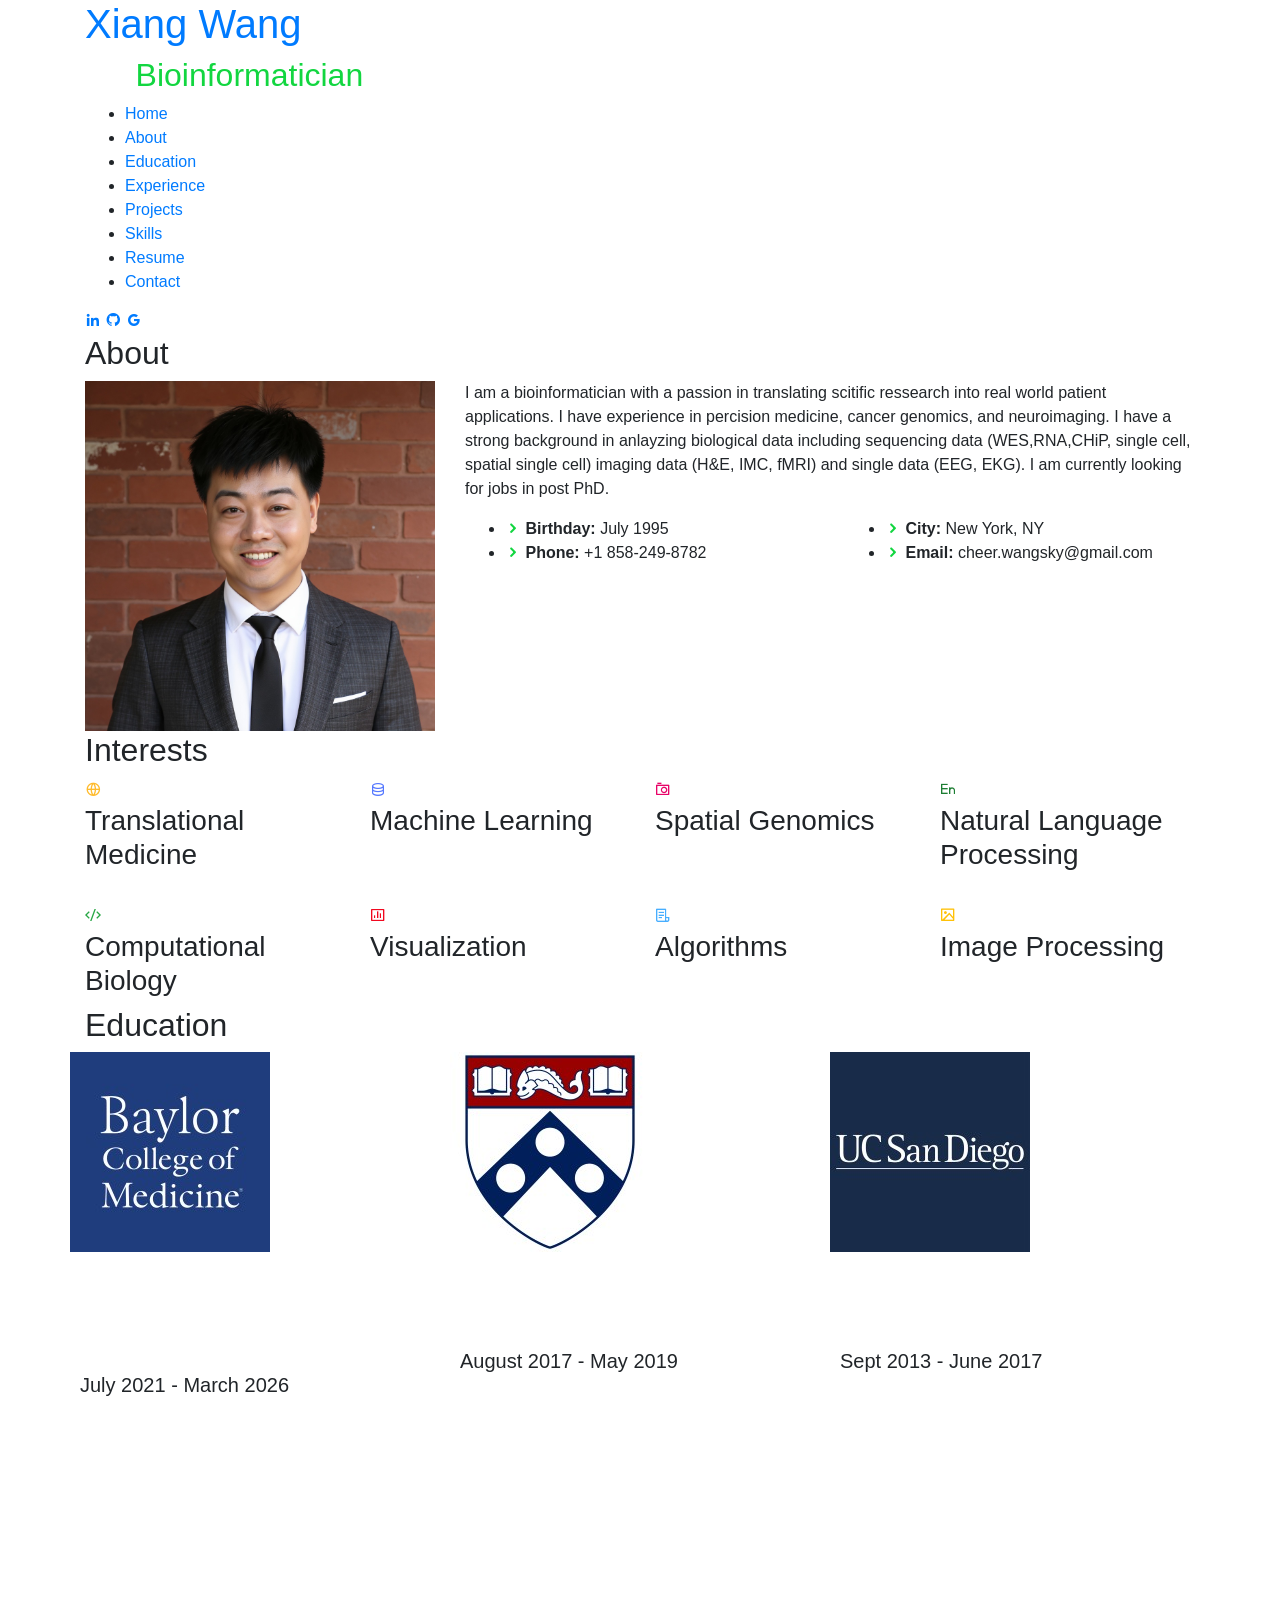
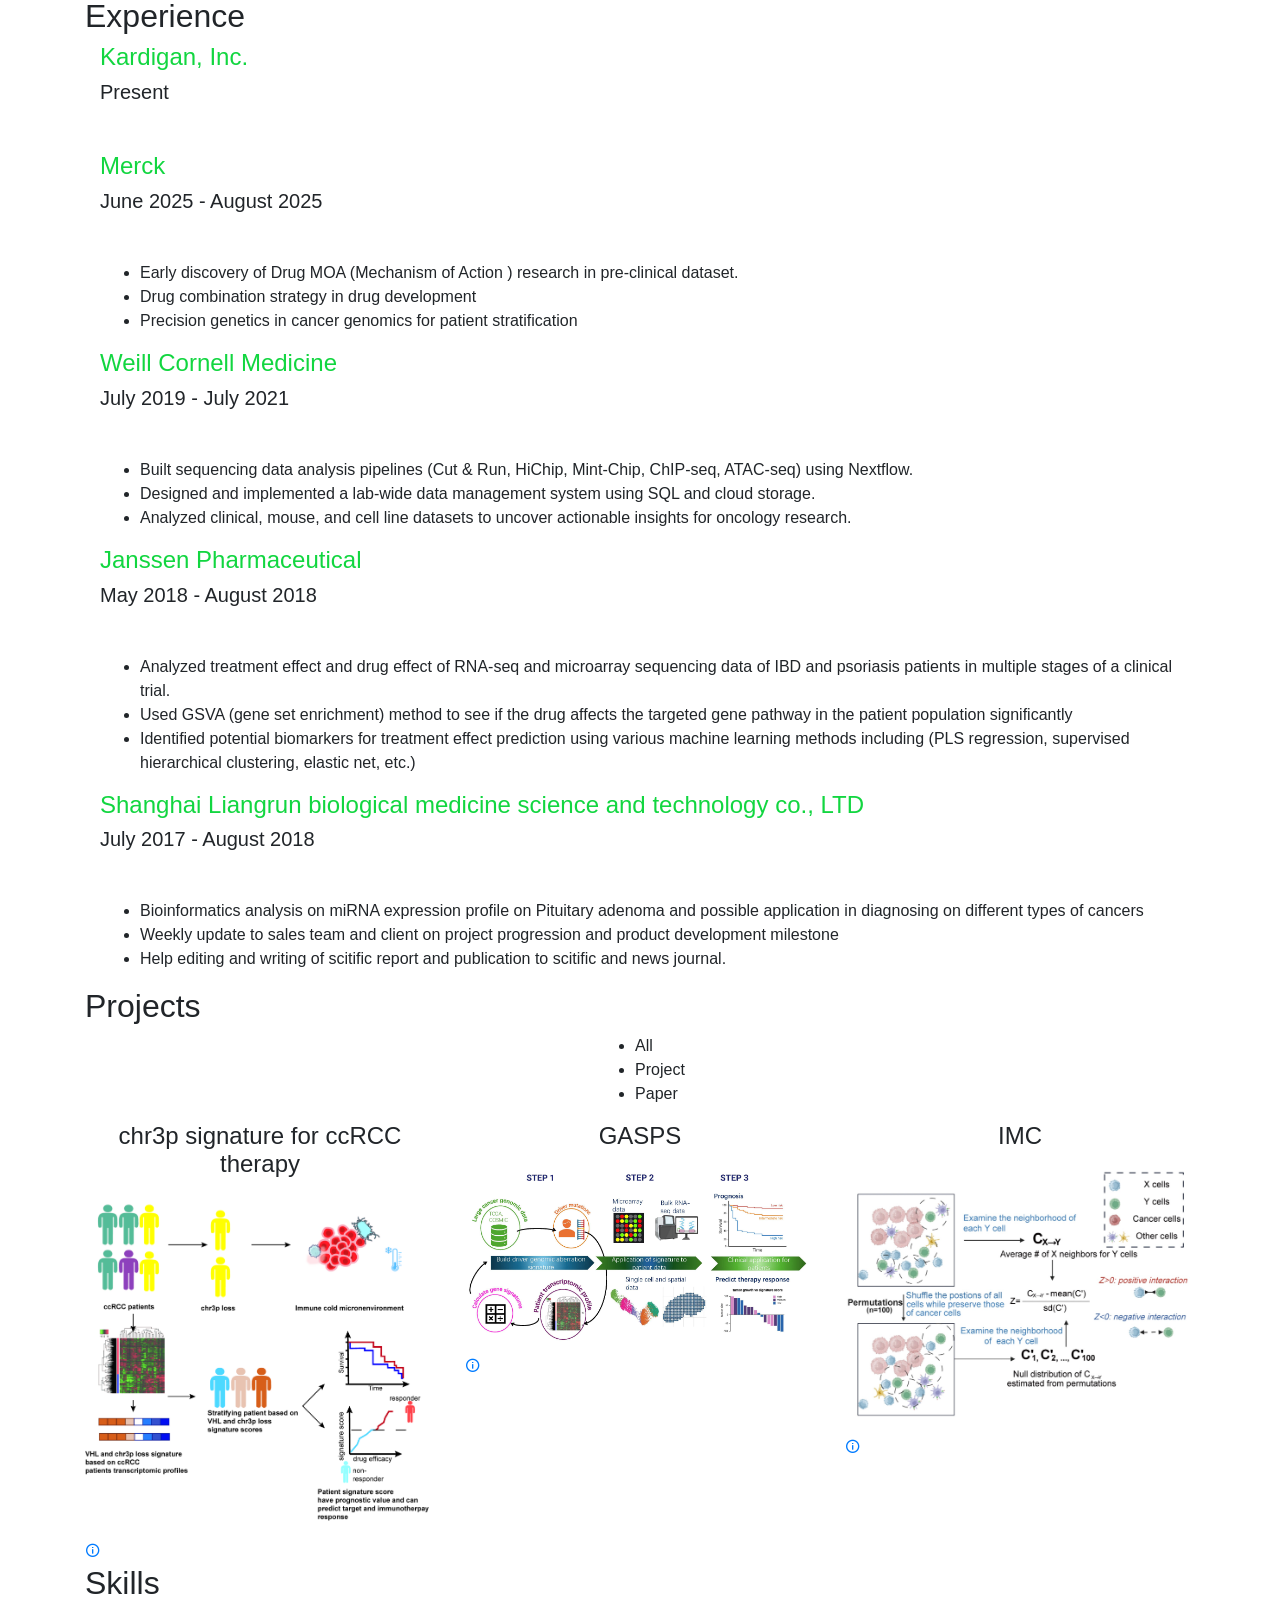
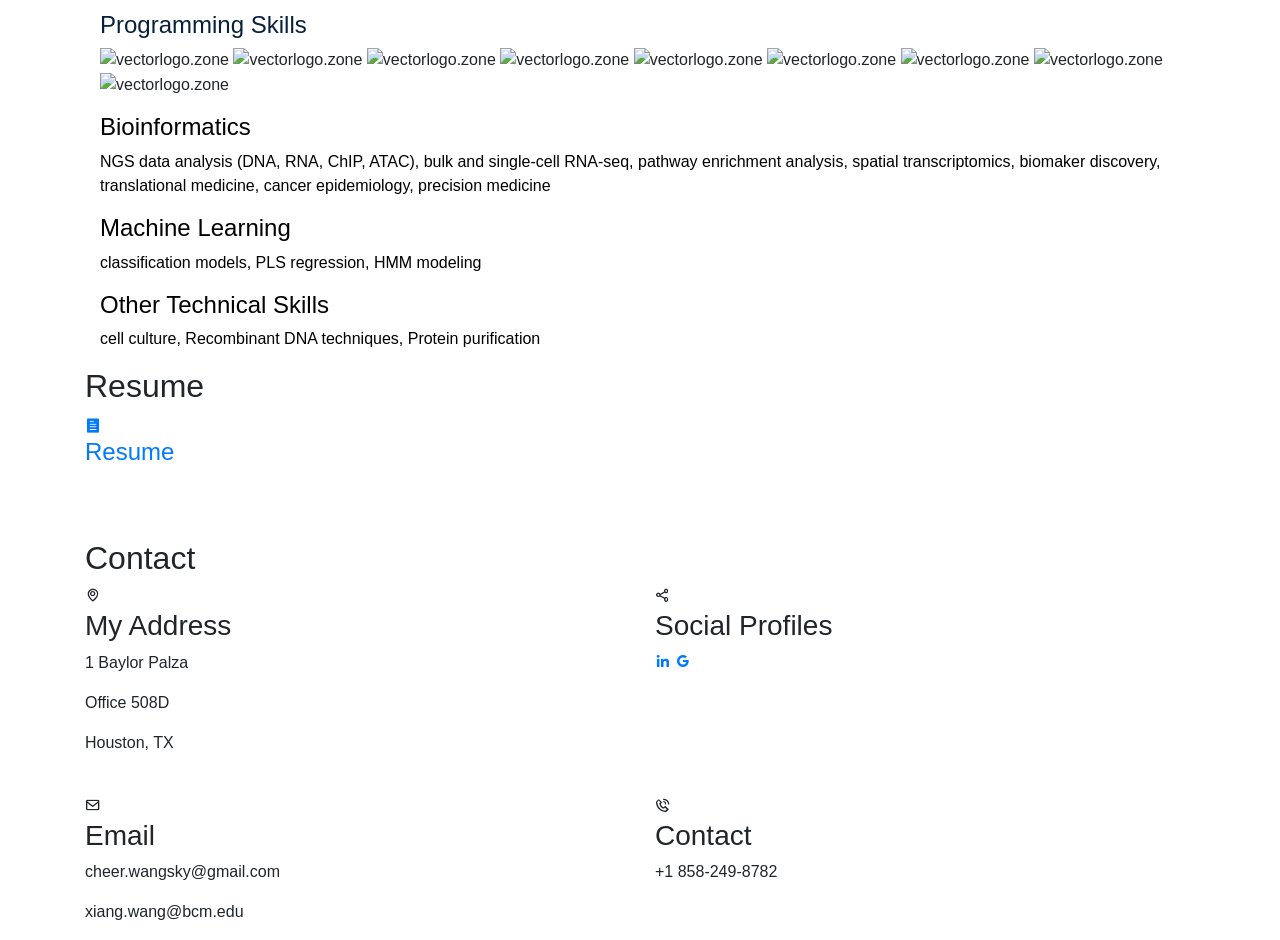
==== commit dda60186: "update education" ====
--- a/index.html
+++ b/index.html
@@ -209,7 +209,7 @@
           </a>
         </h4>
         <p style="text-align:left;color:#fff;padding: 5px 10px;"><em>PhD in Quantitative and Computational Biosciences</em></p>
-        <h5 style="text-align:left;padding: 0px 10px;">July 2021 - May 2026 (expected)</h5>
+        <h5 style="text-align:left;padding: 0px 10px;">July 2021 - March 2026</h5>
         <h6 style="text-align:left;color:#fff;padding: 0px 10px;">Relevant Research Topics</h6>
         <ul style="text-align:left;color:#fff;">
           <li>cancer immunotherapy</li>
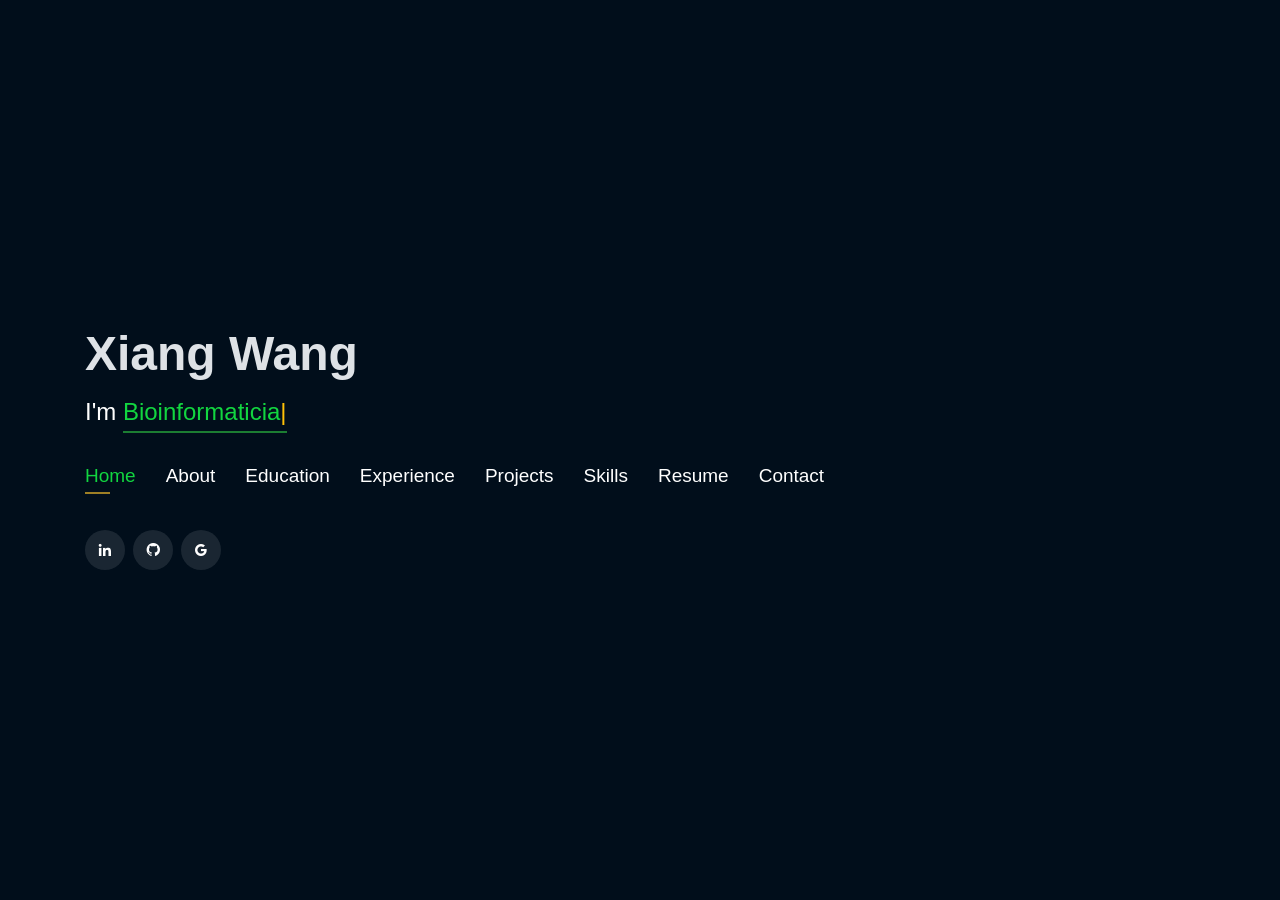
==== commit dd15896f: "update education layout" ====
--- a/index.html
+++ b/index.html
@@ -199,64 +199,76 @@
       <h2>Education</h2>
     </div>
 
-    <div class="row">
+    <div class="row education-row">
       <!-- Baylor -->
-      <div class="col-md-4 mt-4 mt-md-0 icon-box" data-aos="fade-up" data-aos-delay="100" style="padding:0px 0px 5px;">
-        <img src="assets/img/education/bcm.jpeg" class="img-fluid" alt="Baylor College of Medicine">
-        <h4 style="text-align:left; padding: 5px 10px;">
-          <a href="https://www.bcm.edu/" target="_blank" style="color:#FFF; text-decoration:none;">
-            Baylor College of Medicine
-          </a>
-        </h4>
-        <p style="text-align:left;color:#fff;padding: 5px 10px;"><em>PhD in Quantitative and Computational Biosciences</em></p>
-        <h5 style="text-align:left;padding: 0px 10px;">July 2021 - March 2026</h5>
-        <h6 style="text-align:left;color:#fff;padding: 0px 10px;">Relevant Research Topics</h6>
-        <ul style="text-align:left;color:#fff;">
-          <li>cancer immunotherapy</li>
-          <li>lung cancer</li>
-          <li>multimodal integration</li>
-          <li>spatial transcriptomics</li>
-          <li>single cell sequencing</li>
-          <li>precision medicine</li>
-        </ul>
+      <div class="col-md-4 mt-4 mt-md-0 icon-box education-box" data-aos="fade-up" data-aos-delay="100">
+        <div class="education-image">
+          <img src="assets/img/education/bcm.jpeg" class="img-fluid" alt="Baylor College of Medicine">
+        </div>
+        <div class="education-content">
+          <h4 style="text-align:left;">
+            <a href="https://www.bcm.edu/" target="_blank" style="color:#FFF; text-decoration:none;">
+              Baylor College of Medicine
+            </a>
+          </h4>
+          <p style="text-align:left;color:#fff;"><em>PhD in Quantitative and Computational Biosciences</em></p>
+          <h5 style="text-align:left;">July 2021 - March 2026</h5>
+          <h6 style="text-align:left;color:#fff;">Relevant Research Topics</h6>
+          <ul style="text-align:left;color:#fff;">
+            <li>cancer immunotherapy</li>
+            <li>lung cancer</li>
+            <li>multimodal integration</li>
+            <li>spatial transcriptomics</li>
+            <li>single cell sequencing</li>
+            <li>precision medicine</li>
+          </ul>
+        </div>
       </div>
 
       <!-- UPenn -->
-      <div class="col-md-4 mt-4 mt-md-0 icon-box" data-aos="fade-up" data-aos-delay="200" style="padding:0px 0px 5px;">
-        <img src="assets/img/education/university_of_pennsylvania_logo.jpeg" class="img-fluid" alt="University of Pennsylvania">
-        <h4 style="text-align:left; padding: 5px 10px;">
-          <a href="https://www.upenn.edu/" target="_blank" style="color:#FFF; text-decoration:none;">
-            University of Pennsylvania
-          </a>
-        </h4>
-        <p style="text-align:left;color:#fff;padding: 5px 10px;"><em>M.S. in Biotechnology</em></p>
-        <h5 style="text-align:left;padding: 0px 10px;">August 2017 - May 2019</h5>
-        <h6 style="text-align:left;color:#fff;padding: 0px 10px;">Relevant Coursework</h6>
-        <ul style="text-align:left;color:#fff;">
-          <li>Database Management Systems</li>
-          <li>Algorithms &amp; Optimization for Big Data</li>
-          <li>Machine Learning</li>
-        </ul>
+      <div class="col-md-4 mt-4 mt-md-0 icon-box education-box" data-aos="fade-up" data-aos-delay="200">
+        <div class="education-image">
+          <img src="assets/img/education/university_of_pennsylvania_logo.jpeg" class="img-fluid" alt="University of Pennsylvania">
+        </div>
+        <div class="education-content">
+          <h4 style="text-align:left;">
+            <a href="https://www.upenn.edu/" target="_blank" style="color:#FFF; text-decoration:none;">
+              University of Pennsylvania
+            </a>
+          </h4>
+          <p style="text-align:left;color:#fff;"><em>M.S. in Biotechnology</em></p>
+          <h5 style="text-align:left;">August 2017 - May 2019</h5>
+          <h6 style="text-align:left;color:#fff;">Relevant Coursework</h6>
+          <ul style="text-align:left;color:#fff;">
+            <li>Database Management Systems</li>
+            <li>Algorithms &amp; Optimization for Big Data</li>
+            <li>Machine Learning</li>
+          </ul>
+        </div>
       </div>
 
       <!-- UCSD -->
-      <div class="col-md-4 mt-4 mt-md-0 icon-box" data-aos="fade-up" data-aos-delay="300" style="padding:0px 0px 5px;">
-        <img src="assets/img/education/university_of_california_at_san_diego_logo.jpeg" class="img-fluid" alt="UC San Diego">
-        <h4 style="text-align:left; padding: 5px 10px;">
-          <a href="https://ucsd.edu/" target="_blank" style="color:#FFF; text-decoration:none;">
-            UC San Diego
-          </a>
-        </h4>
-        <p style="text-align:left;color:#fff;padding: 5px 10px;"><em>B.S. in Bioengineering (Bioinformatics)</em></p>
-        <h5 style="text-align:left;padding: 0px 10px;">Sept 2013 - June 2017</h5>
-        <h6 style="text-align:left;color:#fff;padding: 0px 10px;">Relevant Coursework</h6>
-        <ul style="text-align:left;color:#fff;">
-          <li>Molecular Biology</li>
-          <li>Genetics</li>
-          <li>Biochemistry</li>
-          <li>Advanced Data Structures</li>
-          <li>Advanced Algorithms-Design</li>
-        </ul>
+      <div class="col-md-4 mt-4 mt-md-0 icon-box education-box" data-aos="fade-up" data-aos-delay="300">
+        <div class="education-image">
+          <img src="assets/img/education/university_of_california_at_san_diego_logo.jpeg" class="img-fluid" alt="UC San Diego">
+        </div>
+        <div class="education-content">
+          <h4 style="text-align:left;">
+            <a href="https://ucsd.edu/" target="_blank" style="color:#FFF; text-decoration:none;">
+              UC San Diego
+            </a>
+          </h4>
+          <p style="text-align:left;color:#fff;"><em>B.S. in Bioengineering (Bioinformatics)</em></p>
+          <h5 style="text-align:left;">Sept 2013 - June 2017</h5>
+          <h6 style="text-align:left;color:#fff;">Relevant Coursework</h6>
+          <ul style="text-align:left;color:#fff;">
+            <li>Molecular Biology</li>
+            <li>Genetics</li>
+            <li>Biochemistry</li>
+            <li>Advanced Data Structures</li>
+            <li>Advanced Algorithms-Design</li>
+          </ul>
+        </div>
       </div>
     </div>
   </div>
--- a/assets/css/style.css
+++ b/assets/css/style.css
@@ -731,6 +731,85 @@
 }
 
 /*--------------------------------------------------------------
+# Education Section
+--------------------------------------------------------------*/
+.education-row {
+  display: flex;
+  align-items: stretch;
+  flex-wrap: nowrap;
+  gap: 20px;
+}
+
+.education-box {
+  display: flex;
+  flex-direction: column;
+  padding: 0 !important;
+  overflow: hidden;
+  flex: 1;
+  min-width: 0;
+}
+
+.education-image {
+  height: 200px;
+  overflow: hidden;
+  display: flex;
+  align-items: center;
+  justify-content: center;
+  background: #042e5f;
+}
+
+.education-image img {
+  width: 100%;
+  height: 100%;
+  object-fit: cover;
+}
+
+.education-content {
+  flex: 1;
+  display: flex;
+  flex-direction: column;
+  padding: 20px;
+  background: #09203a;
+}
+
+.education-content h4 {
+  margin-bottom: 10px;
+  padding: 0 !important;
+}
+
+.education-content p {
+  margin-bottom: 8px;
+  padding: 0 !important;
+}
+
+.education-content h5 {
+  margin-bottom: 12px;
+  padding: 0 !important;
+  font-size: 14px;
+  color: #a0a0a0;
+}
+
+.education-content h6 {
+  margin-bottom: 10px;
+  padding: 0 !important;
+  font-size: 13px;
+}
+
+.education-content ul {
+  margin: 0;
+  padding-left: 20px;
+  flex-grow: 1;
+  display: flex;
+  flex-direction: column;
+  justify-content: flex-start;
+}
+
+.education-content ul li {
+  margin-bottom: 5px;
+  font-size: 13px;
+}
+
+/*--------------------------------------------------------------
 # Portfolio
 --------------------------------------------------------------*/
 .portfolio .portfolio-item {
